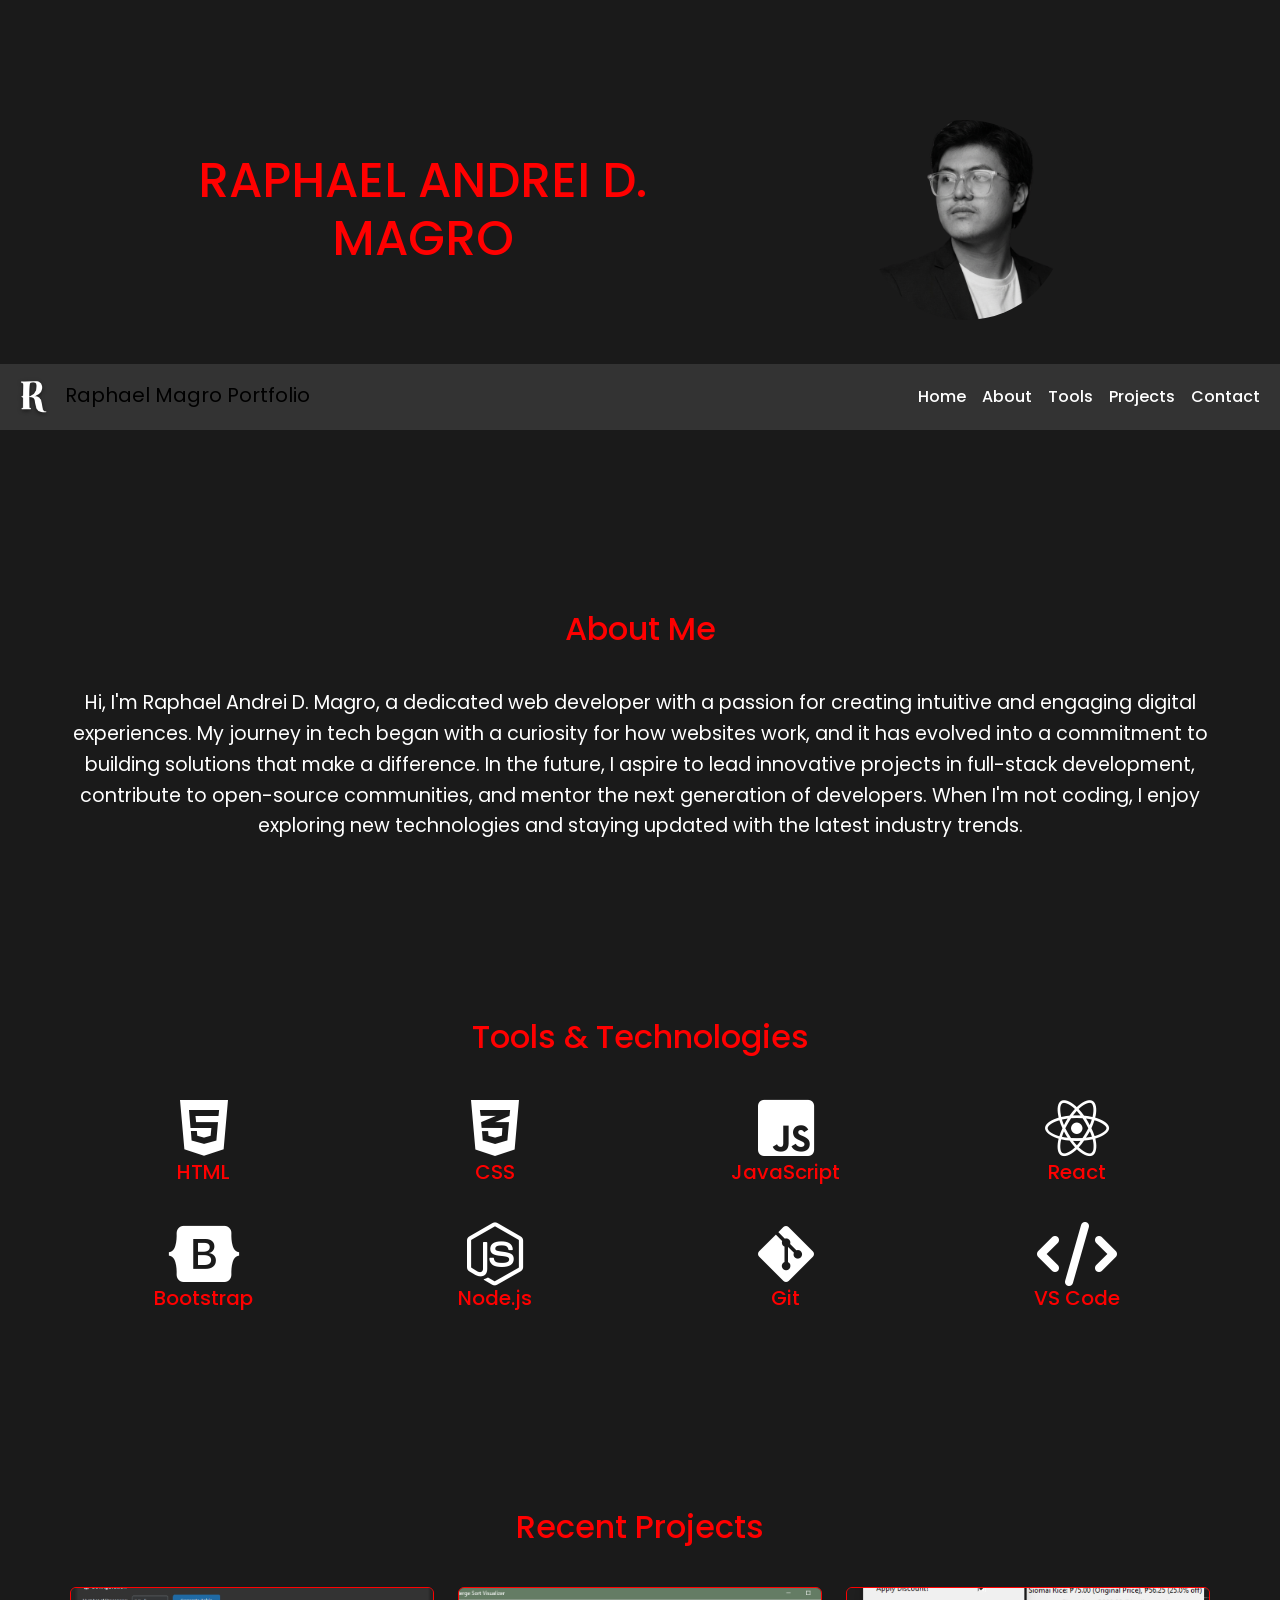
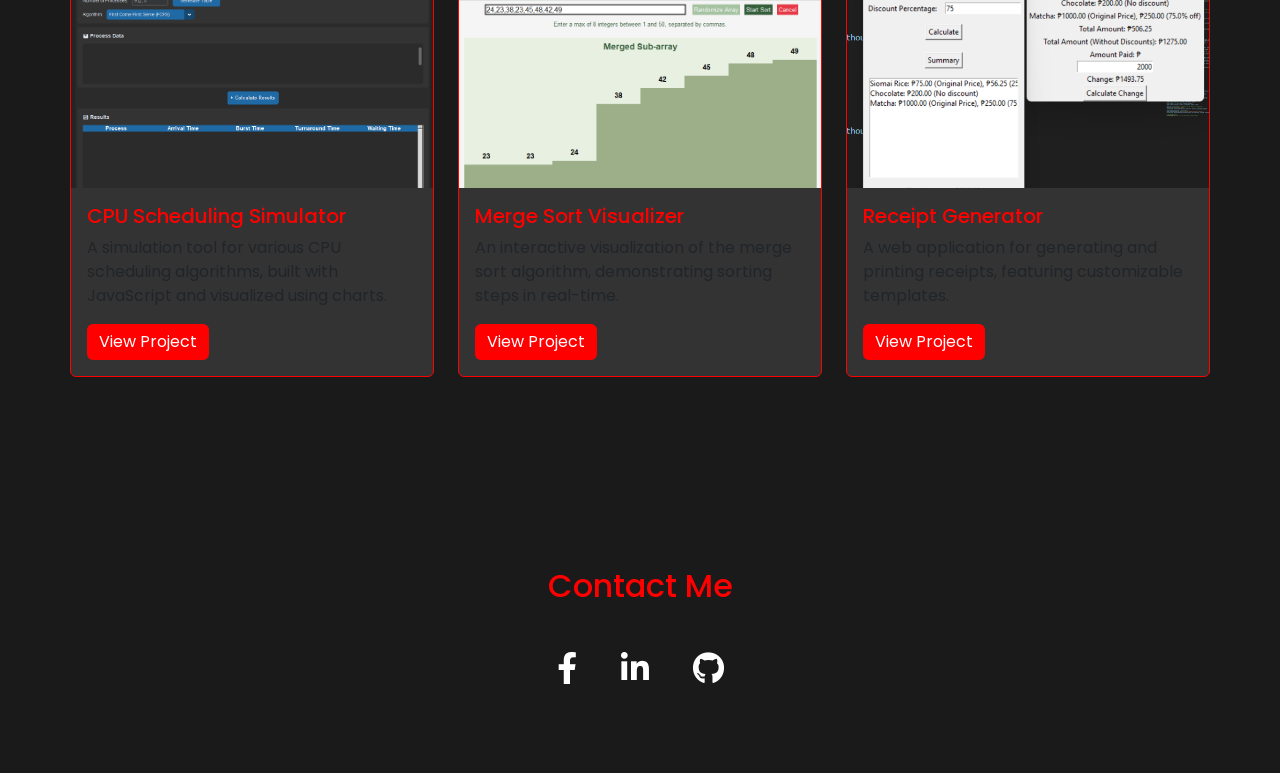
==== index.html @ 0c72624e "Initial commit: Modern portfolio website" ====
<!DOCTYPE html>
<html lang="en">
<head>
    <meta charset="UTF-8">
    <meta name="viewport" content="width=device-width, initial-scale=1.0">
    <title>Raphael Andrei D. Magro - Portfolio</title>
    <link href="https://fonts.googleapis.com/css2?family=Poppins:wght@300;400;500;600;700&display=swap" rel="stylesheet">
    <link href="https://cdn.jsdelivr.net/npm/bootstrap@5.3.0/dist/css/bootstrap.min.css" rel="stylesheet">
    <link rel="stylesheet" href="https://cdnjs.cloudflare.com/ajax/libs/font-awesome/6.0.0/css/all.min.css">
    <link rel="stylesheet" href="styles.css">
</head>
<body>
    <!-- Landing Section -->
    <section id="landing" class="container-fluid">
        <div class="row align-items-center justify-content-center">
            <div class="col-md-6">
                <h1>RAPHAEL ANDREI D. MAGRO</h1>
            </div>
            <div class="col-md-4">
                <img src="images/magro.png" alt="Raphael Andrei D. Magro Portrait" class="portrait img-fluid">
            </div>
        </div>
        <nav class="navbar navbar-expand-lg mt-4">
            <div class="container-fluid justify-content-center">
                <a class="navbar-brand" href="#landing">
                    <img src="images/logo.png" alt="Logo" height="40" class="me-2">
                    Raphael Magro Portfolio
                </a>
                <button class="navbar-toggler" type="button" data-bs-toggle="collapse" data-bs-target="#navbarNav" aria-controls="navbarNav" aria-expanded="false" aria-label="Toggle navigation">
                    <span class="navbar-toggler-icon"></span>
                </button>
                <div class="collapse navbar-collapse" id="navbarNav">
                    <ul class="navbar-nav ms-auto">
                        <li class="nav-item">
                            <a class="nav-link" href="#landing">Home</a>
                        </li>
                        <li class="nav-item">
                            <a class="nav-link" href="#about">About</a>
                        </li>
                        <li class="nav-item">
                            <a class="nav-link" href="#tools">Tools</a>
                        </li>
                        <li class="nav-item">
                            <a class="nav-link" href="#projects">Projects</a>
                        </li>
                        <li class="nav-item">
                            <a class="nav-link" href="#contact">Contact</a>
                        </li>
                    </ul>
                </div>
            </div>
        </nav>
    </section>

    <!-- About Section -->
    <section id="about" class="section container">
        <h2>About Me</h2>
        <p>Hi, I'm Raphael Andrei D. Magro, a dedicated web developer with a passion for creating intuitive and engaging digital experiences. My journey in tech began with a curiosity for how websites work, and it has evolved into a commitment to building solutions that make a difference. In the future, I aspire to lead innovative projects in full-stack development, contribute to open-source communities, and mentor the next generation of developers. When I'm not coding, I enjoy exploring new technologies and staying updated with the latest industry trends.</p>
    </section>

    <!-- Tools Section -->
    <section id="tools" class="section container">
        <h2>Tools & Technologies</h2>
        <div class="row">
            <div class="col-md-3 tool">
                <i class="fab fa-html5 fa-4x"></i>
                <h5>HTML</h5>
            </div>
            <div class="col-md-3 tool">
                <i class="fab fa-css3-alt fa-4x"></i>
                <h5>CSS</h5>
            </div>
            <div class="col-md-3 tool">
                <i class="fab fa-js-square fa-4x"></i>
                <h5>JavaScript</h5>
            </div>
            <div class="col-md-3 tool">
                <i class="fab fa-react fa-4x"></i>
                <h5>React</h5>
            </div>
            <div class="col-md-3 tool">
                <i class="fab fa-bootstrap fa-4x"></i>
                <h5>Bootstrap</h5>
            </div>
            <div class="col-md-3 tool">
                <i class="fab fa-node-js fa-4x"></i>
                <h5>Node.js</h5>
            </div>
            <div class="col-md-3 tool">
                <i class="fab fa-git-alt fa-4x"></i>
                <h5>Git</h5>
            </div>
            <div class="col-md-3 tool">
                <i class="fas fa-code fa-4x"></i>
                <h5>VS Code</h5>
            </div>
        </div>
    </section>

    <!-- Projects Section -->
    <section id="projects" class="section container">
        <h2>Recent Projects</h2>
        <div class="row">
            <div class="col-md-4">
                <div class="card">
                    <img src="images/CPUSCHED.png" class="card-img-top" alt="CPU Scheduling Project">
                    <div class="card-body">
                        <h5 class="card-title">CPU Scheduling Simulator</h5>
                        <p class="card-text">A simulation tool for various CPU scheduling algorithms, built with JavaScript and visualized using charts.</p>
                        <a href="#" class="btn">View Project</a>
                    </div>
                </div>
            </div>
            <div class="col-md-4">
                <div class="card">
                    <img src="images/MERGE.png" class="card-img-top" alt="Merge Sort Project">
                    <div class="card-body">
                        <h5 class="card-title">Merge Sort Visualizer</h5>
                        <p class="card-text">An interactive visualization of the merge sort algorithm, demonstrating sorting steps in real-time.</p>
                        <a href="#" class="btn">View Project</a>
                    </div>
                </div>
            </div>
            <div class="col-md-4">
                <div class="card">
                    <img src="images/RECEIPT.png" class="card-img-top" alt="Receipt Generator Project">
                    <div class="card-body">
                        <h5 class="card-title">Receipt Generator</h5>
                        <p class="card-text">A web application for generating and printing receipts, featuring customizable templates.</p>
                        <a href="#" class="btn">View Project</a>
                    </div>
                </div>
            </div>
        </div>
    </section>

    <!-- Contact Section -->
    <section id="contact" class="section container">
        <h2>Contact Me</h2>
        <div class="social-links">
            <a href="#" aria-label="Facebook"><i class="fab fa-facebook-f"></i></a>
            <a href="#" aria-label="LinkedIn"><i class="fab fa-linkedin-in"></i></a>
            <a href="#" aria-label="GitHub"><i class="fab fa-github"></i></a>
        </div>
    </section>

    <script src="https://cdn.jsdelivr.net/npm/bootstrap@5.3.0/dist/js/bootstrap.bundle.min.js"></script>
</body>
</html>
---- styles.css ----
/* Custom CSS for Modern Portfolio - 30% of styling */

/* Dark theme with red accents */
body {
    background-color: #1a1a1a;
    color: #ffffff;
    font-family: 'Poppins', sans-serif;
}

/* Landing section */
#landing {
    background-color: #1a1a1a;
    padding: 100px 0;
    text-align: center;
}

#landing .portrait {
    width: 200px;
    height: 200px;
    border-radius: 50%;
    margin: 20px auto;
}

#landing h1 {
    font-size: 3rem;
    color: #ff0000;
    margin-bottom: 20px;
}

/* Navbar */
.navbar {
    background-color: #333333;
    border: none;
}

.navbar-nav .nav-link {
    color: #ffffff;
    font-weight: 500;
}

.navbar-nav .nav-link:hover {
    color: #ff0000;
}

/* Sections */
.section {
    padding: 80px 0;
}

.section h2 {
    color: #ff0000;
    margin-bottom: 40px;
    text-align: center;
}

/* About section */
#about p {
    font-size: 1.2rem;
    line-height: 1.6;
    text-align: center;
}

/* Tools section */
#tools .tool {
    text-align: center;
    margin-bottom: 30px;
}

#tools .tool img {
    width: 80px;
    height: 80px;
    margin-bottom: 10px;
}

#tools .tool h5 {
    color: #ff0000;
}

/* Projects section */
#projects .card {
    background-color: #333333;
    border: 1px solid #ff0000;
    margin-bottom: 30px;
}

#projects .card img {
    height: 200px;
    object-fit: cover;
}

#projects .card-title {
    color: #ff0000;
}

#projects .btn {
    background-color: #ff0000;
    border: none;
    color: #ffffff;
}

#projects .btn:hover {
    background-color: #cc0000;
}

/* Contact section */
#contact .social-links {
    text-align: center;
}

#contact .social-links a {
    color: #ffffff;
    font-size: 2rem;
    margin: 0 20px;
    transition: color 0.3s;
}

#contact .social-links a:hover {
    color: #ff0000;
}

/* Responsive adjustments */
@media (max-width: 768px) {
    #landing h1 {
        font-size: 2rem;
    }
    #landing .portrait {
        width: 150px;
        height: 150px;
    }
    #tools .tool img {
        width: 60px;
        height: 60px;
    }
}
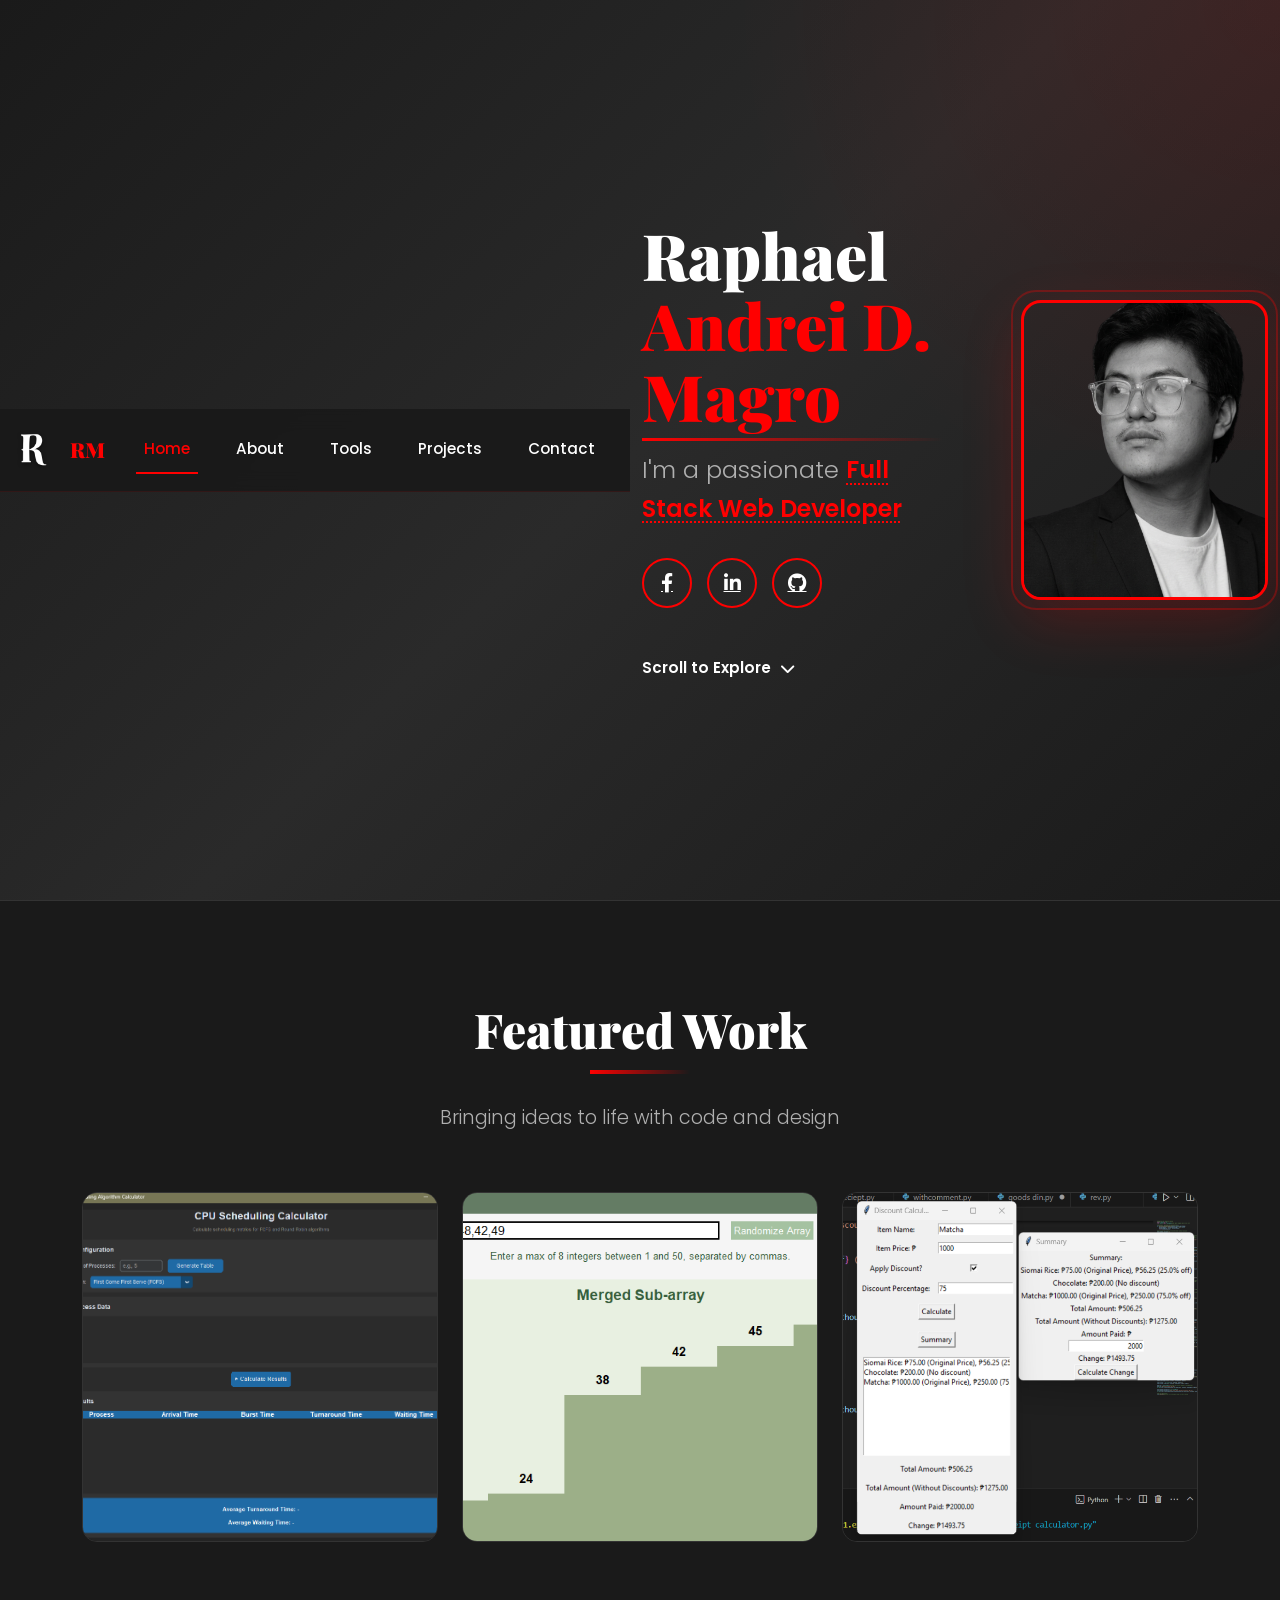
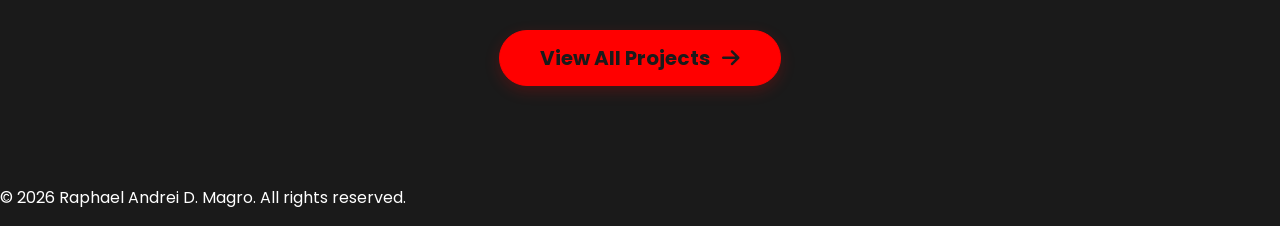
==== commit a97b014e: "Add redesigned landing page with animations and separate HTML pages for all sections" ====
--- a/index.html
+++ b/index.html
@@ -3,28 +3,22 @@
 <head>
     <meta charset="UTF-8">
     <meta name="viewport" content="width=device-width, initial-scale=1.0">
-    <title>Raphael Andrei D. Magro - Portfolio</title>
-    <link href="https://fonts.googleapis.com/css2?family=Poppins:wght@300;400;500;600;700&display=swap" rel="stylesheet">
+    <title>Raphael Andrei D. Magro - Full Stack Developer</title>
+    <link href="https://fonts.googleapis.com/css2?family=Playfair+Display:wght@700;900&family=Poppins:wght@300;400;500;600;700&family=Raleway:wght@300;400;500;600&display=swap" rel="stylesheet">
     <link href="https://cdn.jsdelivr.net/npm/bootstrap@5.3.0/dist/css/bootstrap.min.css" rel="stylesheet">
     <link rel="stylesheet" href="https://cdnjs.cloudflare.com/ajax/libs/font-awesome/6.0.0/css/all.min.css">
+    <link rel="stylesheet" href="https://michalsnik.github.io/aos/dist/aos.css" />
     <link rel="stylesheet" href="styles.css">
 </head>
 <body>
     <!-- Landing Section -->
-    <section id="landing" class="container-fluid">
-        <div class="row align-items-center justify-content-center">
-            <div class="col-md-6">
-                <h1>RAPHAEL ANDREI D. MAGRO</h1>
-            </div>
-            <div class="col-md-4">
-                <img src="images/magro.png" alt="Raphael Andrei D. Magro Portrait" class="portrait img-fluid">
-            </div>
-        </div>
-        <nav class="navbar navbar-expand-lg mt-4">
-            <div class="container-fluid justify-content-center">
-                <a class="navbar-brand" href="#landing">
+    <section id="landing" class="landing-hero">
+        <div class="landing-background"></div>
+        <nav class="navbar navbar-expand-lg navbar-landing">
+            <div class="container-fluid">
+                <a class="navbar-brand" href="index.html">
                     <img src="images/logo.png" alt="Logo" height="40" class="me-2">
-                    Raphael Magro Portfolio
+                    <span class="brand-text">RM</span>
                 </a>
                 <button class="navbar-toggler" type="button" data-bs-toggle="collapse" data-bs-target="#navbarNav" aria-controls="navbarNav" aria-expanded="false" aria-label="Toggle navigation">
                     <span class="navbar-toggler-icon"></span>
@@ -32,118 +26,121 @@
                 <div class="collapse navbar-collapse" id="navbarNav">
                     <ul class="navbar-nav ms-auto">
                         <li class="nav-item">
-                            <a class="nav-link" href="#landing">Home</a>
+                            <a class="nav-link active" href="index.html">Home</a>
                         </li>
                         <li class="nav-item">
-                            <a class="nav-link" href="#about">About</a>
+                            <a class="nav-link" href="about.html">About</a>
                         </li>
                         <li class="nav-item">
-                            <a class="nav-link" href="#tools">Tools</a>
+                            <a class="nav-link" href="tools.html">Tools</a>
                         </li>
                         <li class="nav-item">
-                            <a class="nav-link" href="#projects">Projects</a>
+                            <a class="nav-link" href="projects.html">Projects</a>
                         </li>
                         <li class="nav-item">
-                            <a class="nav-link" href="#contact">Contact</a>
+                            <a class="nav-link" href="contact.html">Contact</a>
                         </li>
                     </ul>
                 </div>
             </div>
         </nav>
-    </section>
 
-    <!-- About Section -->
-    <section id="about" class="section container">
-        <h2>About Me</h2>
-        <p>Hi, I'm Raphael Andrei D. Magro, a dedicated web developer with a passion for creating intuitive and engaging digital experiences. My journey in tech began with a curiosity for how websites work, and it has evolved into a commitment to building solutions that make a difference. In the future, I aspire to lead innovative projects in full-stack development, contribute to open-source communities, and mentor the next generation of developers. When I'm not coding, I enjoy exploring new technologies and staying updated with the latest industry trends.</p>
-    </section>
-
-    <!-- Tools Section -->
-    <section id="tools" class="section container">
-        <h2>Tools & Technologies</h2>
-        <div class="row">
-            <div class="col-md-3 tool">
-                <i class="fab fa-html5 fa-4x"></i>
-                <h5>HTML</h5>
-            </div>
-            <div class="col-md-3 tool">
-                <i class="fab fa-css3-alt fa-4x"></i>
-                <h5>CSS</h5>
-            </div>
-            <div class="col-md-3 tool">
-                <i class="fab fa-js-square fa-4x"></i>
-                <h5>JavaScript</h5>
-            </div>
-            <div class="col-md-3 tool">
-                <i class="fab fa-react fa-4x"></i>
-                <h5>React</h5>
-            </div>
-            <div class="col-md-3 tool">
-                <i class="fab fa-bootstrap fa-4x"></i>
-                <h5>Bootstrap</h5>
-            </div>
-            <div class="col-md-3 tool">
-                <i class="fab fa-node-js fa-4x"></i>
-                <h5>Node.js</h5>
-            </div>
-            <div class="col-md-3 tool">
-                <i class="fab fa-git-alt fa-4x"></i>
-                <h5>Git</h5>
-            </div>
-            <div class="col-md-3 tool">
-                <i class="fas fa-code fa-4x"></i>
-                <h5>VS Code</h5>
-            </div>
-        </div>
-    </section>
-
-    <!-- Projects Section -->
-    <section id="projects" class="section container">
-        <h2>Recent Projects</h2>
-        <div class="row">
-            <div class="col-md-4">
-                <div class="card">
-                    <img src="images/CPUSCHED.png" class="card-img-top" alt="CPU Scheduling Project">
-                    <div class="card-body">
-                        <h5 class="card-title">CPU Scheduling Simulator</h5>
-                        <p class="card-text">A simulation tool for various CPU scheduling algorithms, built with JavaScript and visualized using charts.</p>
-                        <a href="#" class="btn">View Project</a>
+        <div class="landing-content">
+            <div class="container">
+                <div class="row align-items-center justify-content-between min-vh-100">
+                    <div class="col-lg-6 landing-text" data-aos="fade-up" data-aos-duration="1000">
+                        <h1 class="landing-title">Raphael<br><span class="highlight">Andrei D. Magro</span></h1>
+                        <p class="landing-subtitle">I'm a passionate <span class="job-title">Full Stack Web Developer</span></p>
+                        <div class="social-icons mt-4">
+                            <a href="#" class="social-icon" data-aos="fade-up" data-aos-delay="200"><i class="fab fa-facebook-f"></i></a>
+                            <a href="#" class="social-icon" data-aos="fade-up" data-aos-delay="300"><i class="fab fa-linkedin-in"></i></a>
+                            <a href="#" class="social-icon" data-aos="fade-up" data-aos-delay="400"><i class="fab fa-github"></i></a>
+                        </div>
+                        <div class="mt-5">
+                            <a href="#featured" class="scroll-btn">Scroll to Explore <i class="fas fa-chevron-down"></i></a>
+                        </div>
                     </div>
-                </div>
-            </div>
-            <div class="col-md-4">
-                <div class="card">
-                    <img src="images/MERGE.png" class="card-img-top" alt="Merge Sort Project">
-                    <div class="card-body">
-                        <h5 class="card-title">Merge Sort Visualizer</h5>
-                        <p class="card-text">An interactive visualization of the merge sort algorithm, demonstrating sorting steps in real-time.</p>
-                        <a href="#" class="btn">View Project</a>
-                    </div>
-                </div>
-            </div>
-            <div class="col-md-4">
-                <div class="card">
-                    <img src="images/RECEIPT.png" class="card-img-top" alt="Receipt Generator Project">
-                    <div class="card-body">
-                        <h5 class="card-title">Receipt Generator</h5>
-                        <p class="card-text">A web application for generating and printing receipts, featuring customizable templates.</p>
-                        <a href="#" class="btn">View Project</a>
+                    <div class="col-lg-5 portrait-container" data-aos="fade-left" data-aos-duration="1000">
+                        <div class="portrait-wrapper">
+                            <img src="images/magro.png" alt="Raphael Andrei D. Magro" class="portrait-img">
+                        </div>
                     </div>
                 </div>
             </div>
         </div>
     </section>
 
-    <!-- Contact Section -->
-    <section id="contact" class="section container">
-        <h2>Contact Me</h2>
-        <div class="social-links">
-            <a href="#" aria-label="Facebook"><i class="fab fa-facebook-f"></i></a>
-            <a href="#" aria-label="LinkedIn"><i class="fab fa-linkedin-in"></i></a>
-            <a href="#" aria-label="GitHub"><i class="fab fa-github"></i></a>
+    <!-- Featured Section -->
+    <section id="featured" class="featured-section">
+        <div class="container">
+            <div class="section-header" data-aos="fade-up">
+                <h2>Featured Work</h2>
+                <p>Bringing ideas to life with code and design</p>
+            </div>
+            <div class="row">
+                <div class="col-md-4 featured-card" data-aos="zoom-in" data-aos-delay="100">
+                    <div class="flip-card">
+                        <div class="flip-card-inner">
+                            <div class="flip-card-front">
+                                <img src="images/CPUSCHED.png" alt="CPU Scheduling">
+                            </div>
+                            <div class="flip-card-back">
+                                <h5>CPU Scheduling Simulator</h5>
+                                <p>JavaScript visualization tool</p>
+                                <a href="projects.html" class="btn-link">Explore <i class="fas fa-arrow-right"></i></a>
+                            </div>
+                        </div>
+                    </div>
+                </div>
+                <div class="col-md-4 featured-card" data-aos="zoom-in" data-aos-delay="200">
+                    <div class="flip-card">
+                        <div class="flip-card-inner">
+                            <div class="flip-card-front">
+                                <img src="images/MERGE.png" alt="Merge Sort">
+                            </div>
+                            <div class="flip-card-back">
+                                <h5>Merge Sort Visualizer</h5>
+                                <p>Interactive algorithm demo</p>
+                                <a href="projects.html" class="btn-link">Explore <i class="fas fa-arrow-right"></i></a>
+                            </div>
+                        </div>
+                    </div>
+                </div>
+                <div class="col-md-4 featured-card" data-aos="zoom-in" data-aos-delay="300">
+                    <div class="flip-card">
+                        <div class="flip-card-inner">
+                            <div class="flip-card-front">
+                                <img src="images/RECEIPT.png" alt="Receipt Generator">
+                            </div>
+                            <div class="flip-card-back">
+                                <h5>Receipt Generator</h5>
+                                <p>Web application tool</p>
+                                <a href="projects.html" class="btn-link">Explore <i class="fas fa-arrow-right"></i></a>
+                            </div>
+                        </div>
+                    </div>
+                </div>
+            </div>
+            <div class="text-center mt-5">
+                <a href="projects.html" class="btn btn-primary btn-lg">View All Projects <i class="fas fa-arrow-right ms-2"></i></a>
+            </div>
         </div>
     </section>
 
-    <script src="https://cdn.jsdelivr.net/npm/bootstrap@5.3.0/dist/js/bootstrap.bundle.min.js"></script>
+    <footer class=\"footer\">
+        <div class=\"container text-center\">
+            <p>&copy; 2026 Raphael Andrei D. Magro. All rights reserved.</p>
+        </div>
+    </footer>
+
+    <script src=\"https://cdn.jsdelivr.net/npm/bootstrap@5.3.0/dist/js/bootstrap.bundle.min.js\"></script>
+    <script src=\"https://michalsnik.github.io/aos/dist/aos.js\"></script>
+    <script>
+        AOS.init({
+            duration: 1000,
+            once: true,
+            offset: 100
+        });
+    </script>
 </body>
 </html>
--- a/styles.css
+++ b/styles.css
@@ -1,134 +1,1072 @@
-/* Custom CSS for Modern Portfolio - 30% of styling */
-
-/* Dark theme with red accents */
+/* ===== ROOT & GENERAL STYLES ===== */
+:root {
+    --primary-color: #ff0000;
+    --secondary-color: #1a1a1a;
+    --accent-color: #333333;
+    --text-light: #ffffff;
+    --text-dark: #1a1a1a;
+    --transition: all 0.3s cubic-bezier(0.25, 0.46, 0.45, 0.94);
+}
+
+* {
+    margin: 0;
+    padding: 0;
+    box-sizing: border-box;
+}
+
+html {
+    scroll-behavior: smooth;
+}
+
 body {
-    background-color: #1a1a1a;
-    color: #ffffff;
+    background-color: var(--secondary-color);
+    color: var(--text-light);
     font-family: 'Poppins', sans-serif;
-}
-
-/* Landing section */
-#landing {
-    background-color: #1a1a1a;
+    overflow-x: hidden;
+}
+
+/* ===== LANDING SECTION ===== */
+.landing-hero {
+    position: relative;
+    min-height: 100vh;
+    display: flex;
+    align-items: center;
+    overflow: hidden;
+}
+
+.landing-background {
+    position: absolute;
+    top: 0;
+    left: 0;
+    right: 0;
+    bottom: 0;
+    background: linear-gradient(135deg, #1a1a1a 0%, #2a2a2a 50%, #1a1a1a 100%);
+    z-index: 0;
+}
+
+.landing-background::before {
+    content: '';
+    position: absolute;
+    top: -50%;
+    right: -50%;
+    width: 100%;
+    height: 100%;
+    background: radial-gradient(circle, rgba(255, 0, 0, 0.1) 0%, transparent 70%);
+    animation: pulse-glow 4s ease-in-out infinite;
+    z-index: -1;
+}
+
+@keyframes pulse-glow {
+    0%, 100% {
+        transform: scale(1);
+        opacity: 0.5;
+    }
+    50% {
+        transform: scale(1.2);
+        opacity: 0.8;
+    }
+}
+
+.landing-content {
+    position: relative;
+    z-index: 2;
+    width: 100%;
+}
+
+/* ===== NAVBAR ===== */
+.navbar-landing {
+    position: relative;
+    z-index: 1000;
+    background-color: rgba(26, 26, 26, 0.95);
+    backdrop-filter: blur(10px);
+    border-bottom: 1px solid rgba(255, 0, 0, 0.1);
+    padding: 1rem 0;
+}
+
+.navbar-brand {
+    font-size: 1.5rem;
+    font-weight: 700;
+    color: var(--text-light) !important;
+    display: flex;
+    align-items: center;
+    gap: 10px;
+}
+
+.brand-text {
+    color: var(--primary-color);
+    font-family: 'Playfair Display', serif;
+    font-weight: 900;
+    font-size: 1.3rem;
+}
+
+.navbar-nav .nav-link {
+    color: var(--text-light) !important;
+    font-weight: 500;
+    font-size: 0.95rem;
+    position: relative;
+    margin: 0 15px;
+    transition: color var(--transition);
+}
+
+.navbar-nav .nav-link::after {
+    content: '';
+    position: absolute;
+    bottom: -5px;
+    left: 0;
+    width: 0;
+    height: 2px;
+    background-color: var(--primary-color);
+    transition: width var(--transition);
+}
+
+.navbar-nav .nav-link:hover,
+.navbar-nav .nav-link.active {
+    color: var(--primary-color) !important;
+}
+
+.navbar-nav .nav-link:hover::after,
+.navbar-nav .nav-link.active::after {
+    width: 100%;
+}
+
+.navbar-toggler {
+    border-color: var(--primary-color);
+}
+
+.navbar-toggler-icon {
+    background-image: url("data:image/svg+xml;charset=utf8,%3Csvg viewBox='0 0 30 30' xmlns='http://www.w3.org/2000/svg'%3E%3Cpath stroke='rgba(255, 0, 0, 1)' stroke-width='2' stroke-linecap='round' stroke-linejoin='round' d='M4 7h22M4 15h22M4 23h22'/%3E%3C/svg%3E");
+}
+
+/* ===== LANDING TEXT SECTION ===== */
+.landing-text {
+    z-index: 2;
+}
+
+.landing-title {
+    font-family: 'Playfair Display', serif;
+    font-size: 4rem;
+    font-weight: 900;
+    line-height: 1.1;
+    margin-bottom: 20px;
+    color: var(--text-light);
+    animation: slide-in-left 0.8s ease-out;
+}
+
+.landing-title .highlight {
+    color: var(--primary-color);
+    display: inline-block;
+    position: relative;
+}
+
+.landing-title .highlight::after {
+    content: '';
+    position: absolute;
+    bottom: -10px;
+    left: 0;
+    width: 100%;
+    height: 3px;
+    background: linear-gradient(90deg, var(--primary-color), transparent);
+    animation: expand-width 1s ease-out 0.3s both;
+}
+
+@keyframes slide-in-left {
+    from {
+        opacity: 0;
+        transform: translateX(-50px);
+    }
+    to {
+        opacity: 1;
+        transform: translateX(0);
+    }
+}
+
+@keyframes expand-width {
+    from {
+        width: 0;
+    }
+    to {
+        width: 100%;
+    }
+}
+
+.landing-subtitle {
+    font-size: 1.5rem;
+    color: #b0b0b0;
+    margin-bottom: 30px;
+    font-weight: 300;
+    line-height: 1.6;
+}
+
+.job-title {
+    color: var(--primary-color);
+    font-weight: 600;
+    text-decoration: underline;
+    text-decoration-style: dotted;
+    text-decoration-thickness: 2px;
+    text-underline-offset: 5px;
+}
+
+/* ===== SOCIAL ICONS ===== */
+.social-icons {
+    display: flex;
+    gap: 15px;
+}
+
+.social-icon {
+    display: inline-flex;
+    align-items: center;
+    justify-content: center;
+    width: 50px;
+    height: 50px;
+    border: 2px solid var(--primary-color);
+    border-radius: 50%;
+    color: var(--text-light);
+    font-size: 1.2rem;
+    transition: var(--transition);
+    background-color: transparent;
+}
+
+.social-icon:hover {
+    background-color: var(--primary-color);
+    transform: translateY(-10px) scale(1.1);
+    box-shadow: 0 10px 25px rgba(255, 0, 0, 0.3);
+}
+
+/* ===== SCROLL BUTTON ===== */
+.scroll-btn {
+    display: inline-flex;
+    align-items: center;
+    gap: 10px;
+    color: var(--text-light);
+    text-decoration: none;
+    font-weight: 600;
+    position: relative;
+    font-size: 0.95rem;
+    transition: color var(--transition);
+}
+
+.scroll-btn:hover {
+    color: var(--primary-color);
+}
+
+.scroll-btn i {
+    animation: bounce 2s infinite;
+}
+
+@keyframes bounce {
+    0%, 100% {
+        transform: translateY(0);
+    }
+    50% {
+        transform: translateY(10px);
+    }
+}
+
+/* ===== PORTRAIT SECTION ===== */
+.portrait-container {
+    display: flex;
+    justify-content: center;
+    align-items: center;
+    z-index: 2;
+}
+
+.portrait-wrapper {
+    position: relative;
+    width: 300px;
+    height: 300px;
+    animation: float 3s ease-in-out infinite;
+}
+
+.portrait-img {
+    width: 100%;
+    height: 100%;
+    object-fit: cover;
+    border-radius: 20px;
+    box-shadow: 0 20px 60px rgba(255, 0, 0, 0.2);
+    border: 3px solid var(--primary-color);
+}
+
+.portrait-wrapper::before {
+    content: '';
+    position: absolute;
+    top: -10px;
+    left: -10px;
+    right: -10px;
+    bottom: -10px;
+    border: 2px solid var(--primary-color);
+    border-radius: 25px;
+    opacity: 0.3;
+}
+
+@keyframes float {
+    0%, 100% {
+        transform: translateY(0px);
+    }
+    50% {
+        transform: translateY(-20px);
+    }
+}
+
+/* ===== FEATURED SECTION ===== */
+.featured-section {
+    background-color: var(--secondary-color);
+    padding: 100px 0;
+    border-top: 1px solid var(--accent-color);
+}
+
+.section-header {
+    text-align: center;
+    margin-bottom: 60px;
+}
+
+.section-header h2 {
+    font-family: 'Playfair Display', serif;
+    font-size: 3rem;
+    font-weight: 900;
+    color: var(--text-light);
+    margin-bottom: 15px;
+    position: relative;
+    display: inline-block;
+}
+
+.section-header h2::after {
+    content: '';
+    position: absolute;
+    bottom: -15px;
+    left: 50%;
+    transform: translateX(-50%);
+    width: 100px;
+    height: 4px;
+    background: linear-gradient(90deg, var(--primary-color), transparent);
+}
+
+.section-header p {
+    font-size: 1.2rem;
+    color: #b0b0b0;
+    margin-top: 30px;
+    font-weight: 300;
+}
+
+/* ===== FLIP CARD ANIMATION ===== */
+.featured-card {
+    margin-bottom: 40px;
+}
+
+.flip-card {
+    background-color: transparent;
+    width: 100%;
+    height: 350px;
+    perspective: 1000px;
+}
+
+.flip-card-inner {
+    position: relative;
+    width: 100%;
+    height: 100%;
+    text-align: center;
+    transition: transform 0.6s;
+    transform-style: preserve-3d;
+}
+
+.flip-card:hover .flip-card-inner {
+    transform: rotateY(180deg);
+}
+
+.flip-card-front, .flip-card-back {
+    position: absolute;
+    width: 100%;
+    height: 100%;
+    backface-visibility: hidden;
+    display: flex;
+    align-items: center;
+    justify-content: center;
+    border-radius: 15px;
+    border: 1px solid var(--accent-color);
+}
+
+.flip-card-front {
+    background-color: var(--accent-color);
+    color: black;
+    overflow: hidden;
+}
+
+.flip-card-front img {
+    width: 100%;
+    height: 100%;
+    object-fit: cover;
+    transition: transform 0.6s;
+}
+
+.flip-card:hover .flip-card-front img {
+    transform: scale(1.1);
+}
+
+.flip-card-back {
+    background: linear-gradient(135deg, var(--accent-color) 0%, #2a2a2a 100%);
+    color: var(--text-light);
+    transform: rotateY(180deg);
+    flex-direction: column;
+    padding: 30px 20px;
+}
+
+.flip-card-back h5 {
+    font-size: 1.5rem;
+    margin-bottom: 10px;
+    color: var(--primary-color);
+    font-weight: 700;
+}
+
+.flip-card-back p {
+    font-size: 0.95rem;
+    margin-bottom: 20px;
+    color: #b0b0b0;
+}
+
+.btn-link {
+    color: var(--primary-color);
+    text-decoration: none;
+    font-weight: 600;
+    transition: var(--transition);
+    display: inline-flex;
+    align-items: center;
+    gap: 8px;
+}
+
+.btn-link:hover {
+    color: var(--text-light);
+    gap: 15px;
+}
+
+/* ===== BUTTONS ===== */
+.btn-primary {
+    background-color: var(--primary-color);
+    border-color: var(--primary-color);
+    color: var(--text-dark);
+    font-weight: 700;
+    padding: 12px 40px;
+    border-radius: 50px;
+    transition: var(--transition);
+    box-shadow: 0 5px 15px rgba(255, 0, 0, 0.2);
+}
+
+.btn-primary:hover {
+    background-color: #cc0000;
+    border-color: #cc0000;
+    transform: translateY(-3px);
+    box-shadow: 0 10px 25px rgba(255, 0, 0, 0.4);
+}
+
+/* ===== FOOTER ===== */
+.footer {
+    background-color: var(--accent-color);
+    padding: 30px 0;
+    text-align: center;
+    border-top: 1px solid rgba(255, 0, 0, 0.2);
+}
+
+.footer p {
+    margin: 0;
+    color: #b0b0b0;
+    font-size: 0.9rem;
+}
+
+/* ===== RESPONSIVE DESIGN ===== */
+@media (max-width: 768px) {
+    .landing-title {
+        font-size: 2.5rem;
+    }
+
+    .landing-subtitle {
+        font-size: 1.1rem;
+    }
+
+    .portrait-wrapper {
+        width: 200px;
+        height: 200px;
+    }
+
+    .section-header h2 {
+        font-size: 2rem;
+    }
+
+    .flip-card {
+        height: 250px;
+    }
+
+    .social-icons {
+        flex-wrap: wrap;
+    }
+}
+
+/* ===== PAGE HERO SECTION ===== */
+.page-hero {
+    background: linear-gradient(135deg, #1a1a1a 0%, #2a2a2a 100%);
     padding: 100px 0;
     text-align: center;
-}
-
-#landing .portrait {
-    width: 200px;
-    height: 200px;
+    border-bottom: 1px solid var(--accent-color);
+    position: relative;
+}
+
+.page-hero::before {
+    content: '';
+    position: absolute;
+    top: 0;
+    right: 0;
+    width: 400px;
+    height: 400px;
+    background: radial-gradient(circle, rgba(255, 0, 0, 0.1) 0%, transparent 70%);
     border-radius: 50%;
-    margin: 20px auto;
-}
-
-#landing h1 {
+}
+
+.page-title {
+    font-family: 'Playfair Display', serif;
+    font-size: 3.5rem;
+    font-weight: 900;
+    color: var(--text-light);
+    margin-bottom: 15px;
+    position: relative;
+}
+
+.page-title::after {
+    content: '';
+    display: block;
+    width: 100px;
+    height: 4px;
+    background: linear-gradient(90deg, var(--primary-color), transparent);
+    margin: 20px auto 0;
+}
+
+.page-subtitle {
+    font-size: 1.3rem;
+    color: #b0b0b0;
+    font-weight: 300;
+}
+
+/* ===== ABOUT PAGE STYLES ===== */
+.about-content {
+    padding: 100px 0;
+}
+
+.about-content h2 {
+    font-family: 'Playfair Display', serif;
+    font-size: 2.5rem;
+    color: var(--text-light);
+    margin-bottom: 30px;
+}
+
+.about-content p {
+    font-size: 1.1rem;
+    line-height: 1.8;
+    color: #b0b0b0;
+    margin-bottom: 20px;
+}
+
+.about-image {
+    text-align: center;
+    margin-bottom: 50px;
+}
+
+.about-image img {
+    width: 100%;
+    max-width: 400px;
+    border-radius: 20px;
+    box-shadow: 0 20px 60px rgba(255, 0, 0, 0.1);
+    border: 2px solid var(--primary-color);
+    transition: transform 0.5s cubic-bezier(0.25, 0.46, 0.45, 0.94);
+}
+
+.about-image img:hover {
+    transform: scale(1.05);
+}
+
+/* ===== VISION SECTION ===== */
+.vision-section {
+    background-color: var(--accent-color);
+    padding: 100px 0;
+}
+
+.section-header-title {
+    font-family: 'Playfair Display', serif;
+    font-size: 2.5rem;
+    font-weight: 900;
+    color: var(--text-light);
+    text-align: center;
+    margin-bottom: 60px;
+    position: relative;
+    display: inline-block;
+    width: 100%;
+}
+
+.section-header-title::after {
+    content: '';
+    position: absolute;
+    bottom: -15px;
+    left: 50%;
+    transform: translateX(-50%);
+    width: 100px;
+    height: 4px;
+    background: linear-gradient(90deg, var(--primary-color), transparent);
+}
+
+.vision-card {
+    text-align: center;
+    padding: 40px 30px;
+    background-color: var(--secondary-color);
+    border-radius: 15px;
+    border: 1px solid rgba(255, 0, 0, 0.2);
+    transition: var(--transition);
+    height: 100%;
+    display: flex;
+    flex-direction: column;
+    align-items: center;
+    justify-content: center;
+}
+
+.vision-card:hover {
+    border-color: var(--primary-color);
+    transform: translateY(-10px);
+    box-shadow: 0 20px 40px rgba(255, 0, 0, 0.1);
+}
+
+.vision-icon {
     font-size: 3rem;
-    color: #ff0000;
+    color: var(--primary-color);
     margin-bottom: 20px;
-}
-
-/* Navbar */
-.navbar {
-    background-color: #333333;
-    border: none;
-}
-
-.navbar-nav .nav-link {
-    color: #ffffff;
-    font-weight: 500;
-}
-
-.navbar-nav .nav-link:hover {
-    color: #ff0000;
-}
-
-/* Sections */
-.section {
-    padding: 80px 0;
-}
-
-.section h2 {
-    color: #ff0000;
+    transition: transform 0.5s cubic-bezier(0.25, 0.46, 0.45, 0.94);
+}
+
+.vision-card:hover .vision-icon {
+    transform: scale(1.2) rotate(15deg);
+}
+
+.vision-card h3 {
+    font-size: 1.5rem;
+    color: var(--text-light);
+    margin-bottom: 15px;
+    font-weight: 700;
+}
+
+.vision-card p {
+    color: #b0b0b0;
+    line-height: 1.6;
+}
+
+/* ===== SKILLS SECTION ===== */
+.skills-section {
+    padding: 100px 0;
+}
+
+.skill-item {
+    padding: 30px;
+    background-color: var(--accent-color);
+    border-radius: 15px;
+    border-left: 4px solid var(--primary-color);
+    margin-bottom: 30px;
+    transition: var(--transition);
+}
+
+.skill-item:hover {
+    transform: translateX(10px);
+    box-shadow: 0 10px 30px rgba(255, 0, 0, 0.1);
+}
+
+.skill-item h4 {
+    font-size: 1.3rem;
+    color: var(--primary-color);
+    margin-bottom: 10px;
+    font-weight: 700;
+}
+
+.skill-item p {
+    color: #b0b0b0;
+    line-height: 1.6;
+    margin: 0;
+}
+
+/* ===== TOOLS GRID SECTION ===== */
+.tools-grid-section {
+    padding: 100px 0;
+}
+
+.tool-card {
+    position: relative;
+    height: 300px;
+    background-color: transparent;
+    border-radius: 15px;
+    overflow: hidden;
+    cursor: pointer;
+    transition: var(--transition);
+}
+
+.tool-card-front,
+.tool-card-back {
+    position: absolute;
+    width: 100%;
+    height: 100%;
+    display: flex;
+    flex-direction: column;
+    align-items: center;
+    justify-content: center;
+    border-radius: 15px;
+    border: 2px solid var(--accent-color);
+    background: linear-gradient(135deg, var(--accent-color) 0%, #2a2a2a 100%);
+    transition: var(--transition);
+}
+
+.tool-card:hover .tool-card-front,
+.tool-card:hover .tool-card-back {
+    border-color: var(--primary-color);
+}
+
+.tool-card-front {
+    z-index: 2;
+}
+
+.tool-card-front i {
+    font-size: 4rem;
+    color: var(--primary-color);
+    margin-bottom: 15px;
+    transition: transform 0.5s cubic-bezier(0.25, 0.46, 0.45, 0.94);
+}
+
+.tool-card:hover .tool-card-front i {
+    transform: scale(1.2) rotate(20deg);
+}
+
+.tool-card-front h3 {
+    font-size: 1.5rem;
+    color: var(--text-light);
+    font-weight: 700;
+}
+
+.tool-card-back {
+    opacity: 0;
+    pad: 20px;
+    text-align: center;
+}
+
+.tool-card:hover .tool-card-front {
+    opacity: 0;
+}
+
+.tool-card:hover .tool-card-back {
+    opacity: 1;
+}
+
+.tool-card-back p {
+    color: #b0b0b0;
+    font-size: 0.95rem;
+    line-height: 1.6;
+}
+
+/* ===== PROJECTS GRID SECTION ===== */
+.projects-grid-section {
+    padding: 100px 0;
+}
+
+.project-card {
+    background-color: var(--accent-color);
+    border-radius: 15px;
+    overflow: hidden;
+    transition: var(--transition);
+    border: 1px solid rgba(255, 0, 0, 0.1);
+    height: 100%;
+    display: flex;
+    flex-direction: column;
+}
+
+.project-card:hover {
+    border-color: var(--primary-color);
+    box-shadow: 0 20px 50px rgba(255, 0, 0, 0.2);
+    transform: translateY(-10px);
+}
+
+.project-image {
+    position: relative;
+    height: 250px;
+    overflow: hidden;
+}
+
+.project-image img {
+    width: 100%;
+    height: 100%;
+    object-fit: cover;
+    transition: transform 0.5s cubic-bezier(0.25, 0.46, 0.45, 0.94);
+}
+
+.project-card:hover .project-image img {
+    transform: scale(1.1);
+}
+
+.project-content {
+    padding: 30px;
+    flex-grow: 1;
+    display: flex;
+    flex-direction: column;
+}
+
+.project-content h3 {
+    font-size: 1.4rem;
+    color: var(--text-light);
+    margin-bottom: 15px;
+    font-weight: 700;
+}
+
+.project-content p {
+    color: #b0b0b0;
+    line-height: 1.6;
+    margin-bottom: 20px;
+    flex-grow: 1;
+}
+
+.project-tags {
+    display: flex;
+    gap: 10px;
+    margin-bottom: 20px;
+    flex-wrap: wrap;
+}
+
+.tag {
+    background-color: rgba(255, 0, 0, 0.1);
+    color: var(--primary-color);
+    padding: 5px 12px;
+    border-radius: 20px;
+    font-size: 0.85rem;
+    font-weight: 600;
+}
+
+.project-link {
+    color: var(--primary-color);
+    text-decoration: none;
+    font-weight: 600;
+    display: inline-flex;
+    align-items: center;
+    gap: 8px;
+    transition: gap var(--transition);
+}
+
+.project-link:hover {
+    gap: 15px;
+}
+
+/* ===== CTA SECTION ===== */
+.cta-section {
+    background: linear-gradient(135deg, var(--accent-color) 0%, #2a2a2a 100%);
+    padding: 100px 0;
+    text-align: center;
+    border-top: 1px solid rgba(255, 0, 0, 0.1);
+    border-bottom: 1px solid rgba(255, 0, 0, 0.1);
+}
+
+.cta-section h2 {
+    font-family: 'Playfair Display', serif;
+    font-size: 2.5rem;
+    color: var(--text-light);
+    margin-bottom: 15px;
+    font-weight: 900;
+}
+
+.cta-section p {
+    font-size: 1.2rem;
+    color: #b0b0b0;
     margin-bottom: 40px;
-    text-align: center;
-}
-
-/* About section */
-#about p {
+    font-weight: 300;
+}
+
+/* ===== CONTACT SECTION ===== */
+.contact-content {
+    padding: 100px 0;
+}
+
+.contact-content h2 {
+    font-family: 'Playfair Display', serif;
+    font-size: 2rem;
+    color: var(--text-light);
+    margin-bottom: 30px;
+    font-weight: 900;
+}
+
+.contact-content > div > div > p {
+    font-size: 1.1rem;
+    line-height: 1.8;
+    color: #b0b0b0;
+    margin-bottom: 40px;
+}
+
+/* ===== CONTACT INFO ===== */
+.contact-info {
+    margin-bottom: 50px;
+}
+
+.info-item {
+    display: flex;
+    gap: 20px;
+    margin-bottom: 30px;
+    padding-bottom: 30px;
+    border-bottom: 1px solid rgba(255, 0, 0, 0.1);
+    transition: var(--transition);
+}
+
+.info-item:last-child {
+    border-bottom: none;
+    margin-bottom: 0;
+    padding-bottom: 0;
+}
+
+.info-item i {
+    font-size: 2rem;
+    color: var(--primary-color);
+    flex-shrink: 0;
+    transition: transform 0.5s cubic-bezier(0.25, 0.46, 0.45, 0.94);
+}
+
+.info-item:hover i {
+    transform: scale(1.2);
+}
+
+.info-item h4 {
+    font-size: 1.1rem;
+    color: var(--text-light);
+    margin-bottom: 5px;
+    font-weight: 700;
+}
+
+.info-item p {
+    margin: 0;
+    color: #b0b0b0;
+}
+
+.info-item a {
+    color: var(--primary-color);
+    text-decoration: none;
+    transition: color var(--transition);
+}
+
+.info-item a:hover {
+    color: var(--text-light);
+}
+
+/* ===== SOCIAL MEDIA ===== */
+.social-media {
+    margin-bottom: 40px;
+}
+
+.social-media h3 {
+    font-size: 1.3rem;
+    color: var(--text-light);
+    margin-bottom: 20px;
+    font-weight: 700;
+}
+
+.social-links {
+    display: flex;
+    gap: 15px;
+    flex-wrap: wrap;
+}
+
+.social-link {
+    display: inline-flex;
+    align-items: center;
+    justify-content: center;
+    width: 50px;
+    height: 50px;
+    border: 2px solid var(--primary-color);
+    border-radius: 50%;
+    color: var(--text-light);
     font-size: 1.2rem;
-    line-height: 1.6;
-    text-align: center;
-}
-
-/* Tools section */
-#tools .tool {
-    text-align: center;
-    margin-bottom: 30px;
-}
-
-#tools .tool img {
-    width: 80px;
-    height: 80px;
+    transition: var(--transition);
+}
+
+.social-link:hover {
+    background-color: var(--primary-color);
+    transform: translateY(-10px) scale(1.1);
+    box-shadow: 0 10px 25px rgba(255, 0, 0, 0.3);
+}
+
+/* ===== CONTACT FORM ===== */
+.contact-form {
+    background-color: var(--accent-color);
+    padding: 40px;
+    border-radius: 15px;
+    border: 1px solid rgba(255, 0, 0, 0.1);
+}
+
+.form-group {
+    margin-bottom: 25px;
+}
+
+.contact-form label {
+    display: block;
+    font-size: 1rem;
+    font-weight: 600;
+    color: var(--text-light);
     margin-bottom: 10px;
 }
 
-#tools .tool h5 {
-    color: #ff0000;
-}
-
-/* Projects section */
-#projects .card {
-    background-color: #333333;
-    border: 1px solid #ff0000;
-    margin-bottom: 30px;
-}
-
-#projects .card img {
-    height: 200px;
-    object-fit: cover;
-}
-
-#projects .card-title {
-    color: #ff0000;
-}
-
-#projects .btn {
-    background-color: #ff0000;
-    border: none;
-    color: #ffffff;
-}
-
-#projects .btn:hover {
-    background-color: #cc0000;
-}
-
-/* Contact section */
-#contact .social-links {
-    text-align: center;
-}
-
-#contact .social-links a {
-    color: #ffffff;
-    font-size: 2rem;
-    margin: 0 20px;
-    transition: color 0.3s;
-}
-
-#contact .social-links a:hover {
-    color: #ff0000;
-}
-
-/* Responsive adjustments */
+.contact-form input,
+.contact-form textarea {
+    width: 100%;
+    padding: 12px 15px;
+    background-color: var(--secondary-color);
+    border: 2px solid rgba(255, 0, 0, 0.1);
+    border-radius: 8px;
+    color: var(--text-light);
+    font-family: 'Poppins', sans-serif;
+    transition: var(--transition);
+}
+
+.contact-form input::placeholder,
+.contact-form textarea::placeholder {
+    color: #666;
+}
+
+.contact-form input:focus,
+.contact-form textarea:focus {
+    outline: none;
+    border-color: var(--primary-color);
+    box-shadow: 0 0 0 3px rgba(255, 0, 0, 0.1);
+}
+
+.contact-form button {
+    margin-top: 15px;
+    font-size: 1.1rem;
+}
+
+/* ===== MOBILE RESPONSIVE ===== */
 @media (max-width: 768px) {
-    #landing h1 {
+    .page-title {
+        font-size: 2.5rem;
+    }
+
+    .page-subtitle {
+        font-size: 1rem;
+    }
+
+    .about-content h2 {
         font-size: 2rem;
     }
-    #landing .portrait {
-        width: 150px;
-        height: 150px;
-    }
-    #tools .tool img {
-        width: 60px;
-        height: 60px;
+
+    .section-header-title {
+        font-size: 2rem;
+    }
+
+    .vision-card {
+        margin-bottom: 30px;
+    }
+
+    .tool-card {
+        height: 250px;
+    }
+
+    .project-image {
+        height: 200px;
+    }
+
+    .contact-form {
+        margin-top: 40px;
+    }
+
+    .cta-section h2 {
+        font-size: 2rem;
     }
 }
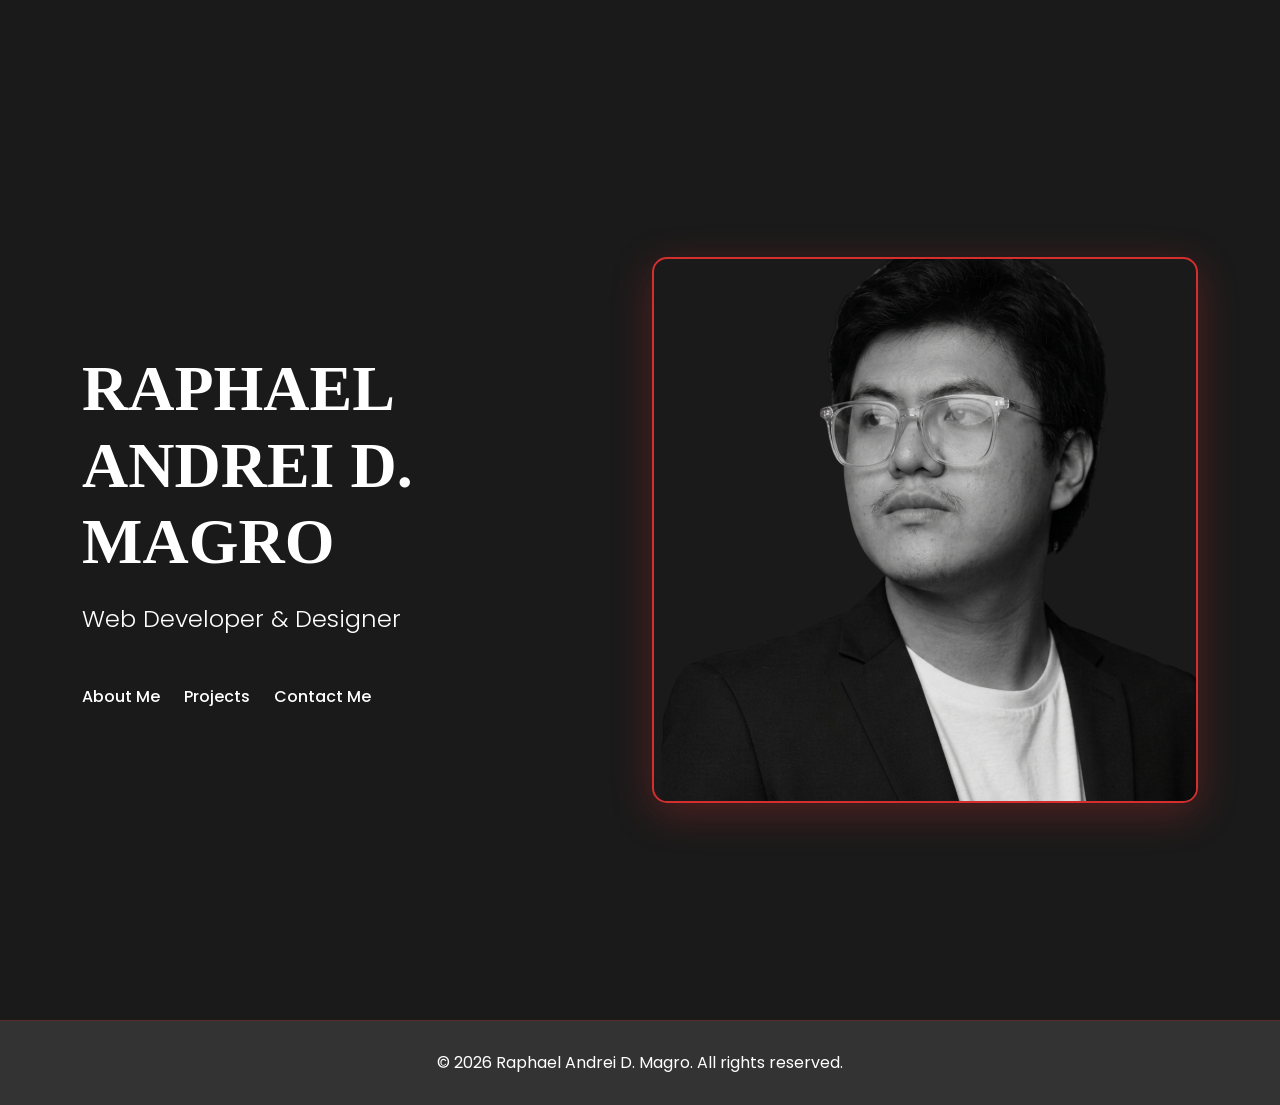
==== commit 62f7e854: "last draft - march 10" ====
--- a/index.html
+++ b/index.html
@@ -1,146 +1,59 @@
-<!DOCTYPE html>
+<!doctype html>
 <html lang="en">
-<head>
-    <meta charset="UTF-8">
-    <meta name="viewport" content="width=device-width, initial-scale=1.0">
-    <title>Raphael Andrei D. Magro - Full Stack Developer</title>
-    <link href="https://fonts.googleapis.com/css2?family=Playfair+Display:wght@700;900&family=Poppins:wght@300;400;500;600;700&family=Raleway:wght@300;400;500;600&display=swap" rel="stylesheet">
-    <link href="https://cdn.jsdelivr.net/npm/bootstrap@5.3.0/dist/css/bootstrap.min.css" rel="stylesheet">
-    <link rel="stylesheet" href="https://cdnjs.cloudflare.com/ajax/libs/font-awesome/6.0.0/css/all.min.css">
-    <link rel="stylesheet" href="https://michalsnik.github.io/aos/dist/aos.css" />
-    <link rel="stylesheet" href="styles.css">
-</head>
-<body>
-    <!-- Landing Section -->
-    <section id="landing" class="landing-hero">
-        <div class="landing-background"></div>
-        <nav class="navbar navbar-expand-lg navbar-landing">
-            <div class="container-fluid">
-                <a class="navbar-brand" href="index.html">
-                    <img src="images/logo.png" alt="Logo" height="40" class="me-2">
-                    <span class="brand-text">RM</span>
-                </a>
-                <button class="navbar-toggler" type="button" data-bs-toggle="collapse" data-bs-target="#navbarNav" aria-controls="navbarNav" aria-expanded="false" aria-label="Toggle navigation">
-                    <span class="navbar-toggler-icon"></span>
-                </button>
-                <div class="collapse navbar-collapse" id="navbarNav">
-                    <ul class="navbar-nav ms-auto">
-                        <li class="nav-item">
-                            <a class="nav-link active" href="index.html">Home</a>
-                        </li>
-                        <li class="nav-item">
-                            <a class="nav-link" href="about.html">About</a>
-                        </li>
-                        <li class="nav-item">
-                            <a class="nav-link" href="tools.html">Tools</a>
-                        </li>
-                        <li class="nav-item">
-                            <a class="nav-link" href="projects.html">Projects</a>
-                        </li>
-                        <li class="nav-item">
-                            <a class="nav-link" href="contact.html">Contact</a>
-                        </li>
-                    </ul>
-                </div>
-            </div>
-        </nav>
+  <head>
+    <meta charset="UTF-8" />
+    <meta name="viewport" content="width=device-width, initial-scale=1.0" />
+    <title>Raphael Magro | Portfolio</title>
+    <link
+      href="https://cdn.jsdelivr.net/npm/bootstrap@5.3.8/dist/css/bootstrap.min.css"
+      rel="stylesheet"
+      integrity="sha384-sRIl4kxILFvY47J16cr9ZwB07vP4J8+LH7qKQnuqkuIAvNWLzeN8tE5YBujZqJLB"
+      crossorigin="anonymous"
+    />
+    <link rel="stylesheet" href="./styles.css">
 
-        <div class="landing-content">
-            <div class="container">
-                <div class="row align-items-center justify-content-between min-vh-100">
-                    <div class="col-lg-6 landing-text" data-aos="fade-up" data-aos-duration="1000">
-                        <h1 class="landing-title">Raphael<br><span class="highlight">Andrei D. Magro</span></h1>
-                        <p class="landing-subtitle">I'm a passionate <span class="job-title">Full Stack Web Developer</span></p>
-                        <div class="social-icons mt-4">
-                            <a href="#" class="social-icon" data-aos="fade-up" data-aos-delay="200"><i class="fab fa-facebook-f"></i></a>
-                            <a href="#" class="social-icon" data-aos="fade-up" data-aos-delay="300"><i class="fab fa-linkedin-in"></i></a>
-                            <a href="#" class="social-icon" data-aos="fade-up" data-aos-delay="400"><i class="fab fa-github"></i></a>
-                        </div>
-                        <div class="mt-5">
-                            <a href="#featured" class="scroll-btn">Scroll to Explore <i class="fas fa-chevron-down"></i></a>
-                        </div>
-                    </div>
-                    <div class="col-lg-5 portrait-container" data-aos="fade-left" data-aos-duration="1000">
-                        <div class="portrait-wrapper">
-                            <img src="images/magro.png" alt="Raphael Andrei D. Magro" class="portrait-img">
-                        </div>
-                    </div>
-                </div>
-            </div>
+    <link rel="icon" type="image/png" href="./images/logo.png">
+    <link href="https://fonts.googleapis.com/css2?family=Poppins:wght@300;400;500;600;700;800&display=swap" rel="stylesheet">
+  </head>
+  <body>
+    <!-- LANDING PAGE -->
+    <section class="landing-page">
+      <div class="container">
+        <div class="row align-items-center min-vh-100">
+          <!-- Text Section -->
+          <div class="col-lg-6 col-12 text-center text-lg-start">
+            <h2 class="landing-title text-white">RAPHAEL ANDREI D. MAGRO</h2>
+            <p class="landing-subtitle text-white fw-light">Web Developer & Designer</p>
+            <!-- Navigation Bar -->
+            <nav class="landing-nav mt-5">
+              <ul class="nav-list list-unstyled d-flex gap-4 flex-wrap m-0 p-0">
+                <li><a href="./about.html" class="nav-link">About Me</a></li>
+                <li><a href="./projects.html" class="nav-link">Projects</a></li>
+                <li><a href="./contact.html" class="nav-link">Contact Me</a></li>
+              </ul>
+            </nav>
+          </div>
+          <!-- Image Section -->
+          <div class="col-lg-6 col-12 text-center">
+            <img src="./images/magro.png" alt="Raphael Magro" class="landing-image img-fluid">
+          </div>
         </div>
+      </div>
     </section>
 
-    <!-- Featured Section -->
-    <section id="featured" class="featured-section">
-        <div class="container">
-            <div class="section-header" data-aos="fade-up">
-                <h2>Featured Work</h2>
-                <p>Bringing ideas to life with code and design</p>
-            </div>
-            <div class="row">
-                <div class="col-md-4 featured-card" data-aos="zoom-in" data-aos-delay="100">
-                    <div class="flip-card">
-                        <div class="flip-card-inner">
-                            <div class="flip-card-front">
-                                <img src="images/CPUSCHED.png" alt="CPU Scheduling">
-                            </div>
-                            <div class="flip-card-back">
-                                <h5>CPU Scheduling Simulator</h5>
-                                <p>JavaScript visualization tool</p>
-                                <a href="projects.html" class="btn-link">Explore <i class="fas fa-arrow-right"></i></a>
-                            </div>
-                        </div>
-                    </div>
-                </div>
-                <div class="col-md-4 featured-card" data-aos="zoom-in" data-aos-delay="200">
-                    <div class="flip-card">
-                        <div class="flip-card-inner">
-                            <div class="flip-card-front">
-                                <img src="images/MERGE.png" alt="Merge Sort">
-                            </div>
-                            <div class="flip-card-back">
-                                <h5>Merge Sort Visualizer</h5>
-                                <p>Interactive algorithm demo</p>
-                                <a href="projects.html" class="btn-link">Explore <i class="fas fa-arrow-right"></i></a>
-                            </div>
-                        </div>
-                    </div>
-                </div>
-                <div class="col-md-4 featured-card" data-aos="zoom-in" data-aos-delay="300">
-                    <div class="flip-card">
-                        <div class="flip-card-inner">
-                            <div class="flip-card-front">
-                                <img src="images/RECEIPT.png" alt="Receipt Generator">
-                            </div>
-                            <div class="flip-card-back">
-                                <h5>Receipt Generator</h5>
-                                <p>Web application tool</p>
-                                <a href="projects.html" class="btn-link">Explore <i class="fas fa-arrow-right"></i></a>
-                            </div>
-                        </div>
-                    </div>
-                </div>
-            </div>
-            <div class="text-center mt-5">
-                <a href="projects.html" class="btn btn-primary btn-lg">View All Projects <i class="fas fa-arrow-right ms-2"></i></a>
-            </div>
-        </div>
-    </section>
-
-    <footer class=\"footer\">
-        <div class=\"container text-center\">
-            <p>&copy; 2026 Raphael Andrei D. Magro. All rights reserved.</p>
-        </div>
+    <!-- Footer -->
+    <footer class="page-footer">
+      <div class="container">
+        <p class="text-white m-0 fs-6">&copy; 2026 Raphael Andrei D. Magro. All rights reserved.</p>
+      </div>
     </footer>
 
-    <script src=\"https://cdn.jsdelivr.net/npm/bootstrap@5.3.0/dist/js/bootstrap.bundle.min.js\"></script>
-    <script src=\"https://michalsnik.github.io/aos/dist/aos.js\"></script>
-    <script>
-        AOS.init({
-            duration: 1000,
-            once: true,
-            offset: 100
-        });
-    </script>
-</body>
+    <script
+      src="https://cdn.jsdelivr.net/npm/bootstrap@5.3.8/dist/js/bootstrap.bundle.min.js"
+      integrity="sha384-FKyoEForCGlyvwx9Hj09JcYn3nv7wiPVlz7YYwJrWVcXK/BmnVDxM+D2scQbITxI"
+      crossorigin="anonymous"
+    ></script>
+    <script src="./script.js"></script>
+  </body>
 </html>
+
--- a/styles.css
+++ b/styles.css
@@ -1,1072 +1,144 @@
-/* ===== ROOT & GENERAL STYLES ===== */
+/* ===== ROOT VARIABLES ===== */
 :root {
-    --primary-color: #ff0000;
-    --secondary-color: #1a1a1a;
-    --accent-color: #333333;
-    --text-light: #ffffff;
-    --text-dark: #1a1a1a;
-    --transition: all 0.3s cubic-bezier(0.25, 0.46, 0.45, 0.94);
+    --primary: #ff0000;
+    --secondary: #1a1a1a;
+    --accent: #333;
+    --light: #fff;
+    --gray: #b0b0b0;
+    --trans: all 0.3s ease
+}
+* { margin: 0; padding: 0; box-sizing: border-box }
+html { scroll-behavior: smooth }
+body { background: var(--secondary); color: var(--light); font-family: 'Poppins', sans-serif }
+
+/* ===== NAVBAR ===== */
+.navbar-landing { background: rgba(26,26,26,0.95); backdrop-filter: blur(10px); border-bottom: 1px solid rgba(255,0,0,0.1); padding: 1rem 0; position: sticky; top: 0; z-index: 1000 }
+.navbar-brand { display: flex; align-items: center }
+.navbar-nav .nav-link { color: var(--light)!important; font-weight: 500; margin: 0 15px; position: relative; transition: var(--trans) }
+.navbar-nav .nav-link::after { content:''; position: absolute; bottom: -5px; left: 0; width: 0; height: 2px; background: var(--primary); transition: var(--trans) }
+.navbar-nav .nav-link:hover, .navbar-nav .nav-link.active { color: var(--primary)!important }
+.navbar-nav .nav-link:hover::after, .navbar-nav .nav-link.active::after { width: 100% }
+.navbar-toggler { border-color: var(--primary) }
+.navbar-toggler-icon { background-image: url("data:image/svg+xml;charset=utf8,%3Csvg viewBox='0 0 30 30' xmlns='http://www.w3.org/2000/svg'%3E%3Cpath stroke='rgba(255, 0, 0, 1)' stroke-width='2' stroke-linecap='round' stroke-linejoin='round' d='M4 7h22M4 15h22M4 23h22'/%3E%3C/svg%3E") }
+
+/* ===== LANDING PAGE ===== */
+.landing-page { min-height: 100vh; display: flex; align-items: center; padding: 80px 0 40px }
+.landing-title { font-family: 'Playfair Display', serif; font-size: 4rem; font-weight: 900; margin-bottom: 20px }
+.landing-subtitle { font-size: 1.5rem; color: var(--gray); margin-bottom: 30px; font-weight: 300 }
+.landing-nav { margin-top: 2rem }
+.nav-list { display: flex; gap: 1.5rem; flex-wrap: wrap; list-style: none }
+.nav-link { color: var(--light); text-decoration: none; font-weight: 500 }
+.nav-link:hover { color: var(--primary) }
+.landing-image { max-width: 100%; border-radius: 15px; box-shadow: 0 10px 40px rgba(211,47,47,0.3); border: 2px solid #d32f2f }
+
+/* ===== PAGE HERO ===== */
+.page-hero { background: linear-gradient(135deg, #1a1a1a 0%, #2a2a2a 100%); padding: 100px 0; text-align: center; border-bottom: 1px solid var(--accent); position: relative }
+.page-hero::before { content:''; position: absolute; top: 0; right: 0; width: 400px; height: 400px; background: radial-gradient(circle, rgba(255,0,0,0.1), transparent 70%); border-radius: 50% }
+.page-title { font-family: 'Playfair Display', serif; font-size: 3.5rem; font-weight: 900; margin-bottom: 15px; position: relative }
+.page-title::after { content:''; display: block; width: 100px; height: 4px; background: linear-gradient(90deg, var(--primary), transparent); margin: 20px auto 0 }
+.page-subtitle { font-size: 1.3rem; color: var(--gray); font-weight: 300 }
+
+/* ===== ABOUT ===== */
+.about-content { padding: 100px 0 }
+.about-content h2 { font-family: 'Playfair Display', serif; font-size: 2.5rem; margin-bottom: 30px }
+.about-content p { font-size: 1.1rem; line-height: 1.8; color: var(--gray); margin-bottom: 20px }
+.about-image { text-align: center; margin-bottom: 50px }
+.about-image img { max-width: 400px; border-radius: 20px; box-shadow: 0 20px 60px rgba(255,0,0,0.1); border: 2px solid var(--primary); transition: var(--trans) }
+.about-image img:hover { transform: scale(1.05) }
+
+/* ===== VISION/SKILLS ===== */
+.vision-section, .skills-section { background: var(--accent); padding: 100px 0 }
+.section-header-title { font-family: 'Playfair Display', serif; font-size: 2.5rem; font-weight: 900; text-align: center; margin-bottom: 60px; position: relative; display: inline-block; width: 100% }
+.section-header-title::after { content:''; position: absolute; bottom: -15px; left: 50%; transform: translateX(-50%); width: 100px; height: 4px; background: linear-gradient(90deg, var(--primary), transparent) }
+.vision-card, .skill-item { padding: 40px 30px; background: var(--secondary); border-radius: 15px; transition: var(--trans); height: 100%; display: flex; flex-direction: column; align-items: center; justify-content: center }
+.vision-card { border: 1px solid rgba(255,0,0,0.2) }
+.skill-item { border-left: 4px solid var(--primary); margin-bottom: 30px }
+.vision-card:hover, .skill-item:hover { transform: translateY(-10px); box-shadow: 0 20px 40px rgba(255,0,0,0.1) }
+.skill-item:hover { transform: translateX(10px) }
+.vision-icon { font-size: 3rem; color: var(--primary); margin-bottom: 20px; transition: var(--trans) }
+.vision-card:hover .vision-icon { transform: scale(1.2) rotate(15deg) }
+.vision-card h3, .skill-item h4 { font-size: 1.5rem; margin-bottom: 15px; font-weight: 700 }
+.skill-item h4 { color: var(--primary); font-size: 1.3rem }
+.vision-card p, .skill-item p { color: var(--gray); line-height: 1.6 }
+
+/* ===== TOOLS ===== */
+.tools-grid-section, .projects-grid-section { padding: 100px 0 }
+.tool-card, .project-card { position: relative; height: 220px; background: transparent; border-radius: 12px; overflow: hidden; transition: var(--trans) }
+.project-card { background: var(--accent); height: auto; display: flex; flex-direction: column; border: 1px solid rgba(255,0,0,0.1) }
+.tool-card-front, .tool-card-back { position: absolute; width: 100%; height: 100%; display: flex; flex-direction: column; align-items: center; justify-content: center; border-radius: 12px; border: 2px solid var(--accent); background: linear-gradient(135deg, var(--accent), #2a2a2a); transition: var(--trans) }
+.tool-card:hover .tool-card-front, .tool-card:hover .tool-card-back { border-color: var(--primary) }
+.tool-card-front { z-index: 2 }
+.tool-card-front i { font-size: 2.5rem; color: var(--primary); margin-bottom: 10px }
+.tool-card:hover .tool-card-front i { transform: scale(1.2) rotate(20deg) }
+.tool-card-front h3 { font-size: 1.1rem; font-weight: 700 }
+.tool-card-back { opacity: 0; padding: 15px; text-align: center }
+.tool-card-back p { font-size: 0.85rem }
+.tool-card:hover .tool-card-front { opacity: 0 }
+.tool-card:hover .tool-card-back { opacity: 1 }
+.tool-card-back p, .project-card p { color: var(--gray); line-height: 1.5 }
+
+/* ===== PROJECTS ===== */
+.project-image { height: 250px; overflow: hidden }
+.project-image img { width: 100%; height: 100%; object-fit: cover; transition: var(--trans) }
+.project-card:hover .project-image img { transform: scale(1.1) }
+.project-card:hover { border-color: var(--primary); box-shadow: 0 20px 50px rgba(255,0,0,0.2); transform: translateY(-10px) }
+.project-content { padding: 30px; flex-grow: 1; display: flex; flex-direction: column }
+.project-content h3 { font-size: 1.4rem; margin-bottom: 15px; font-weight: 700 }
+.project-tags { display: flex; gap: 10px; margin-bottom: 20px; flex-wrap: wrap }
+.tag { background: rgba(255,0,0,0.1); color: var(--primary); padding: 5px 12px; border-radius: 20px; font-size: 0.85rem; font-weight: 600 }
+
+/* ===== CTA ===== */
+.cta-section { background: linear-gradient(135deg, var(--accent), #2a2a2a); padding: 100px 0; text-align: center; border-top: 1px solid rgba(255,0,0,0.1) }
+.cta-section h2 { font-family: 'Playfair Display', serif; font-size: 2.5rem; margin-bottom: 15px; font-weight: 900 }
+.cta-section p { font-size: 1.2rem; color: var(--gray); margin-bottom: 40px; font-weight: 300 }
+
+/* ===== CONTACT ===== */
+.contact-content { padding: 100px 0 }
+.contact-content h2 { font-family: 'Playfair Display', serif; font-size: 2rem; margin-bottom: 30px; font-weight: 900 }
+.contact-content > div > div > p { font-size: 1.1rem; line-height: 1.8; color: var(--gray); margin-bottom: 40px }
+.contact-info { margin-bottom: 50px }
+.info-item { display: flex; gap: 20px; margin-bottom: 30px; padding-bottom: 30px; border-bottom: 1px solid rgba(255,0,0,0.1); transition: var(--trans) }
+.info-item:last-child { border-bottom: none; margin-bottom: 0; padding-bottom: 0 }
+.info-item i { font-size: 2rem; color: var(--primary); flex-shrink: 0 }
+.info-item:hover i { transform: scale(1.2) }
+.info-item h4 { font-size: 1.1rem; margin-bottom: 5px; font-weight: 700 }
+.info-item p { margin: 0; color: var(--gray) }
+.info-item a { color: var(--primary); text-decoration: none }
+.info-item a:hover { color: var(--light) }
+.social-media { margin-bottom: 40px }
+.social-media h3 { font-size: 1.3rem; margin-bottom: 20px; font-weight: 700 }
+.social-links { display: flex; gap: 15px; flex-wrap: wrap }
+.social-link { display: inline-flex; align-items: center; justify-content: center; width: 50px; height: 50px; border: 2px solid var(--primary); border-radius: 50%; font-size: 1.2rem; transition: var(--trans) }
+.social-link:hover { background: var(--primary); transform: translateY(-10px) scale(1.1); box-shadow: 0 10px 25px rgba(255,0,0,0.3) }
+
+/* ===== FORM ===== */
+.contact-form { background: var(--accent); padding: 40px; border-radius: 15px; border: 1px solid rgba(255,0,0,0.1) }
+.form-group { margin-bottom: 25px }
+.contact-form label { display: block; font-size: 1rem; font-weight: 600; margin-bottom: 10px }
+.contact-form input, .contact-form textarea { width: 100%; padding: 12px 15px; background: var(--secondary); border: 2px solid rgba(255,0,0,0.1); border-radius: 8px; color: var(--light); font-family: 'Poppins', sans-serif; transition: var(--trans) }
+.contact-form input:focus, .contact-form textarea:focus { outline: none; border-color: var(--primary); box-shadow: 0 0 0 3px rgba(255,0,0,0.1) }
+
+/* ===== BUTTONS ===== */
+.btn-primary { background: var(--primary); border-color: var(--primary); color: var(--secondary); font-weight: 700; padding: 12px 40px; border-radius: 50px; transition: var(--trans); box-shadow: 0 5px 15px rgba(255,0,0,0.2) }
+.btn-primary:hover { background: #cc0000; border-color: #cc0000; transform: translateY(-3px); box-shadow: 0 10px 25px rgba(255,0,0,0.4) }
+.contact-form button { margin-top: 15px; font-size: 1.1rem }
+
+/* ===== FOOTER ===== */
+.footer, .page-footer { background: var(--accent); padding: 30px 0; text-align: center; border-top: 1px solid rgba(255,0,0,0.2) }
+.footer p, .page-footer p { margin: 0; color: var(--gray); font-size: 0.9rem }
+
+/* ===== RESPONSIVE ===== */
+@media (max-width: 768px) {
+    .landing-title { font-size: 2.5rem }
+    .landing-subtitle { font-size: 1.1rem }
+    .nav-list { justify-content: center }
+    .page-title { font-size: 2.5rem }
+    .page-subtitle, .about-content h2, .section-header-title, .cta-section h2 { font-size: 2rem }
+    .vision-card { margin-bottom: 30px }
+    .tool-card { height: 180px }
+    .tool-card-front i { font-size: 2rem }
+    .tool-card-front h3 { font-size: 1rem }
+    .project-image { height: 200px }
+    .contact-form { margin-top: 40px }
 }
 
-* {
-    margin: 0;
-    padding: 0;
-    box-sizing: border-box;
-}
-
-html {
-    scroll-behavior: smooth;
-}
-
-body {
-    background-color: var(--secondary-color);
-    color: var(--text-light);
-    font-family: 'Poppins', sans-serif;
-    overflow-x: hidden;
-}
-
-/* ===== LANDING SECTION ===== */
-.landing-hero {
-    position: relative;
-    min-height: 100vh;
-    display: flex;
-    align-items: center;
-    overflow: hidden;
-}
-
-.landing-background {
-    position: absolute;
-    top: 0;
-    left: 0;
-    right: 0;
-    bottom: 0;
-    background: linear-gradient(135deg, #1a1a1a 0%, #2a2a2a 50%, #1a1a1a 100%);
-    z-index: 0;
-}
-
-.landing-background::before {
-    content: '';
-    position: absolute;
-    top: -50%;
-    right: -50%;
-    width: 100%;
-    height: 100%;
-    background: radial-gradient(circle, rgba(255, 0, 0, 0.1) 0%, transparent 70%);
-    animation: pulse-glow 4s ease-in-out infinite;
-    z-index: -1;
-}
-
-@keyframes pulse-glow {
-    0%, 100% {
-        transform: scale(1);
-        opacity: 0.5;
-    }
-    50% {
-        transform: scale(1.2);
-        opacity: 0.8;
-    }
-}
-
-.landing-content {
-    position: relative;
-    z-index: 2;
-    width: 100%;
-}
-
-/* ===== NAVBAR ===== */
-.navbar-landing {
-    position: relative;
-    z-index: 1000;
-    background-color: rgba(26, 26, 26, 0.95);
-    backdrop-filter: blur(10px);
-    border-bottom: 1px solid rgba(255, 0, 0, 0.1);
-    padding: 1rem 0;
-}
-
-.navbar-brand {
-    font-size: 1.5rem;
-    font-weight: 700;
-    color: var(--text-light) !important;
-    display: flex;
-    align-items: center;
-    gap: 10px;
-}
-
-.brand-text {
-    color: var(--primary-color);
-    font-family: 'Playfair Display', serif;
-    font-weight: 900;
-    font-size: 1.3rem;
-}
-
-.navbar-nav .nav-link {
-    color: var(--text-light) !important;
-    font-weight: 500;
-    font-size: 0.95rem;
-    position: relative;
-    margin: 0 15px;
-    transition: color var(--transition);
-}
-
-.navbar-nav .nav-link::after {
-    content: '';
-    position: absolute;
-    bottom: -5px;
-    left: 0;
-    width: 0;
-    height: 2px;
-    background-color: var(--primary-color);
-    transition: width var(--transition);
-}
-
-.navbar-nav .nav-link:hover,
-.navbar-nav .nav-link.active {
-    color: var(--primary-color) !important;
-}
-
-.navbar-nav .nav-link:hover::after,
-.navbar-nav .nav-link.active::after {
-    width: 100%;
-}
-
-.navbar-toggler {
-    border-color: var(--primary-color);
-}
-
-.navbar-toggler-icon {
-    background-image: url("data:image/svg+xml;charset=utf8,%3Csvg viewBox='0 0 30 30' xmlns='http://www.w3.org/2000/svg'%3E%3Cpath stroke='rgba(255, 0, 0, 1)' stroke-width='2' stroke-linecap='round' stroke-linejoin='round' d='M4 7h22M4 15h22M4 23h22'/%3E%3C/svg%3E");
-}
-
-/* ===== LANDING TEXT SECTION ===== */
-.landing-text {
-    z-index: 2;
-}
-
-.landing-title {
-    font-family: 'Playfair Display', serif;
-    font-size: 4rem;
-    font-weight: 900;
-    line-height: 1.1;
-    margin-bottom: 20px;
-    color: var(--text-light);
-    animation: slide-in-left 0.8s ease-out;
-}
-
-.landing-title .highlight {
-    color: var(--primary-color);
-    display: inline-block;
-    position: relative;
-}
-
-.landing-title .highlight::after {
-    content: '';
-    position: absolute;
-    bottom: -10px;
-    left: 0;
-    width: 100%;
-    height: 3px;
-    background: linear-gradient(90deg, var(--primary-color), transparent);
-    animation: expand-width 1s ease-out 0.3s both;
-}
-
-@keyframes slide-in-left {
-    from {
-        opacity: 0;
-        transform: translateX(-50px);
-    }
-    to {
-        opacity: 1;
-        transform: translateX(0);
-    }
-}
-
-@keyframes expand-width {
-    from {
-        width: 0;
-    }
-    to {
-        width: 100%;
-    }
-}
-
-.landing-subtitle {
-    font-size: 1.5rem;
-    color: #b0b0b0;
-    margin-bottom: 30px;
-    font-weight: 300;
-    line-height: 1.6;
-}
-
-.job-title {
-    color: var(--primary-color);
-    font-weight: 600;
-    text-decoration: underline;
-    text-decoration-style: dotted;
-    text-decoration-thickness: 2px;
-    text-underline-offset: 5px;
-}
-
-/* ===== SOCIAL ICONS ===== */
-.social-icons {
-    display: flex;
-    gap: 15px;
-}
-
-.social-icon {
-    display: inline-flex;
-    align-items: center;
-    justify-content: center;
-    width: 50px;
-    height: 50px;
-    border: 2px solid var(--primary-color);
-    border-radius: 50%;
-    color: var(--text-light);
-    font-size: 1.2rem;
-    transition: var(--transition);
-    background-color: transparent;
-}
-
-.social-icon:hover {
-    background-color: var(--primary-color);
-    transform: translateY(-10px) scale(1.1);
-    box-shadow: 0 10px 25px rgba(255, 0, 0, 0.3);
-}
-
-/* ===== SCROLL BUTTON ===== */
-.scroll-btn {
-    display: inline-flex;
-    align-items: center;
-    gap: 10px;
-    color: var(--text-light);
-    text-decoration: none;
-    font-weight: 600;
-    position: relative;
-    font-size: 0.95rem;
-    transition: color var(--transition);
-}
-
-.scroll-btn:hover {
-    color: var(--primary-color);
-}
-
-.scroll-btn i {
-    animation: bounce 2s infinite;
-}
-
-@keyframes bounce {
-    0%, 100% {
-        transform: translateY(0);
-    }
-    50% {
-        transform: translateY(10px);
-    }
-}
-
-/* ===== PORTRAIT SECTION ===== */
-.portrait-container {
-    display: flex;
-    justify-content: center;
-    align-items: center;
-    z-index: 2;
-}
-
-.portrait-wrapper {
-    position: relative;
-    width: 300px;
-    height: 300px;
-    animation: float 3s ease-in-out infinite;
-}
-
-.portrait-img {
-    width: 100%;
-    height: 100%;
-    object-fit: cover;
-    border-radius: 20px;
-    box-shadow: 0 20px 60px rgba(255, 0, 0, 0.2);
-    border: 3px solid var(--primary-color);
-}
-
-.portrait-wrapper::before {
-    content: '';
-    position: absolute;
-    top: -10px;
-    left: -10px;
-    right: -10px;
-    bottom: -10px;
-    border: 2px solid var(--primary-color);
-    border-radius: 25px;
-    opacity: 0.3;
-}
-
-@keyframes float {
-    0%, 100% {
-        transform: translateY(0px);
-    }
-    50% {
-        transform: translateY(-20px);
-    }
-}
-
-/* ===== FEATURED SECTION ===== */
-.featured-section {
-    background-color: var(--secondary-color);
-    padding: 100px 0;
-    border-top: 1px solid var(--accent-color);
-}
-
-.section-header {
-    text-align: center;
-    margin-bottom: 60px;
-}
-
-.section-header h2 {
-    font-family: 'Playfair Display', serif;
-    font-size: 3rem;
-    font-weight: 900;
-    color: var(--text-light);
-    margin-bottom: 15px;
-    position: relative;
-    display: inline-block;
-}
-
-.section-header h2::after {
-    content: '';
-    position: absolute;
-    bottom: -15px;
-    left: 50%;
-    transform: translateX(-50%);
-    width: 100px;
-    height: 4px;
-    background: linear-gradient(90deg, var(--primary-color), transparent);
-}
-
-.section-header p {
-    font-size: 1.2rem;
-    color: #b0b0b0;
-    margin-top: 30px;
-    font-weight: 300;
-}
-
-/* ===== FLIP CARD ANIMATION ===== */
-.featured-card {
-    margin-bottom: 40px;
-}
-
-.flip-card {
-    background-color: transparent;
-    width: 100%;
-    height: 350px;
-    perspective: 1000px;
-}
-
-.flip-card-inner {
-    position: relative;
-    width: 100%;
-    height: 100%;
-    text-align: center;
-    transition: transform 0.6s;
-    transform-style: preserve-3d;
-}
-
-.flip-card:hover .flip-card-inner {
-    transform: rotateY(180deg);
-}
-
-.flip-card-front, .flip-card-back {
-    position: absolute;
-    width: 100%;
-    height: 100%;
-    backface-visibility: hidden;
-    display: flex;
-    align-items: center;
-    justify-content: center;
-    border-radius: 15px;
-    border: 1px solid var(--accent-color);
-}
-
-.flip-card-front {
-    background-color: var(--accent-color);
-    color: black;
-    overflow: hidden;
-}
-
-.flip-card-front img {
-    width: 100%;
-    height: 100%;
-    object-fit: cover;
-    transition: transform 0.6s;
-}
-
-.flip-card:hover .flip-card-front img {
-    transform: scale(1.1);
-}
-
-.flip-card-back {
-    background: linear-gradient(135deg, var(--accent-color) 0%, #2a2a2a 100%);
-    color: var(--text-light);
-    transform: rotateY(180deg);
-    flex-direction: column;
-    padding: 30px 20px;
-}
-
-.flip-card-back h5 {
-    font-size: 1.5rem;
-    margin-bottom: 10px;
-    color: var(--primary-color);
-    font-weight: 700;
-}
-
-.flip-card-back p {
-    font-size: 0.95rem;
-    margin-bottom: 20px;
-    color: #b0b0b0;
-}
-
-.btn-link {
-    color: var(--primary-color);
-    text-decoration: none;
-    font-weight: 600;
-    transition: var(--transition);
-    display: inline-flex;
-    align-items: center;
-    gap: 8px;
-}
-
-.btn-link:hover {
-    color: var(--text-light);
-    gap: 15px;
-}
-
-/* ===== BUTTONS ===== */
-.btn-primary {
-    background-color: var(--primary-color);
-    border-color: var(--primary-color);
-    color: var(--text-dark);
-    font-weight: 700;
-    padding: 12px 40px;
-    border-radius: 50px;
-    transition: var(--transition);
-    box-shadow: 0 5px 15px rgba(255, 0, 0, 0.2);
-}
-
-.btn-primary:hover {
-    background-color: #cc0000;
-    border-color: #cc0000;
-    transform: translateY(-3px);
-    box-shadow: 0 10px 25px rgba(255, 0, 0, 0.4);
-}
-
-/* ===== FOOTER ===== */
-.footer {
-    background-color: var(--accent-color);
-    padding: 30px 0;
-    text-align: center;
-    border-top: 1px solid rgba(255, 0, 0, 0.2);
-}
-
-.footer p {
-    margin: 0;
-    color: #b0b0b0;
-    font-size: 0.9rem;
-}
-
-/* ===== RESPONSIVE DESIGN ===== */
-@media (max-width: 768px) {
-    .landing-title {
-        font-size: 2.5rem;
-    }
-
-    .landing-subtitle {
-        font-size: 1.1rem;
-    }
-
-    .portrait-wrapper {
-        width: 200px;
-        height: 200px;
-    }
-
-    .section-header h2 {
-        font-size: 2rem;
-    }
-
-    .flip-card {
-        height: 250px;
-    }
-
-    .social-icons {
-        flex-wrap: wrap;
-    }
-}
-
-/* ===== PAGE HERO SECTION ===== */
-.page-hero {
-    background: linear-gradient(135deg, #1a1a1a 0%, #2a2a2a 100%);
-    padding: 100px 0;
-    text-align: center;
-    border-bottom: 1px solid var(--accent-color);
-    position: relative;
-}
-
-.page-hero::before {
-    content: '';
-    position: absolute;
-    top: 0;
-    right: 0;
-    width: 400px;
-    height: 400px;
-    background: radial-gradient(circle, rgba(255, 0, 0, 0.1) 0%, transparent 70%);
-    border-radius: 50%;
-}
-
-.page-title {
-    font-family: 'Playfair Display', serif;
-    font-size: 3.5rem;
-    font-weight: 900;
-    color: var(--text-light);
-    margin-bottom: 15px;
-    position: relative;
-}
-
-.page-title::after {
-    content: '';
-    display: block;
-    width: 100px;
-    height: 4px;
-    background: linear-gradient(90deg, var(--primary-color), transparent);
-    margin: 20px auto 0;
-}
-
-.page-subtitle {
-    font-size: 1.3rem;
-    color: #b0b0b0;
-    font-weight: 300;
-}
-
-/* ===== ABOUT PAGE STYLES ===== */
-.about-content {
-    padding: 100px 0;
-}
-
-.about-content h2 {
-    font-family: 'Playfair Display', serif;
-    font-size: 2.5rem;
-    color: var(--text-light);
-    margin-bottom: 30px;
-}
-
-.about-content p {
-    font-size: 1.1rem;
-    line-height: 1.8;
-    color: #b0b0b0;
-    margin-bottom: 20px;
-}
-
-.about-image {
-    text-align: center;
-    margin-bottom: 50px;
-}
-
-.about-image img {
-    width: 100%;
-    max-width: 400px;
-    border-radius: 20px;
-    box-shadow: 0 20px 60px rgba(255, 0, 0, 0.1);
-    border: 2px solid var(--primary-color);
-    transition: transform 0.5s cubic-bezier(0.25, 0.46, 0.45, 0.94);
-}
-
-.about-image img:hover {
-    transform: scale(1.05);
-}
-
-/* ===== VISION SECTION ===== */
-.vision-section {
-    background-color: var(--accent-color);
-    padding: 100px 0;
-}
-
-.section-header-title {
-    font-family: 'Playfair Display', serif;
-    font-size: 2.5rem;
-    font-weight: 900;
-    color: var(--text-light);
-    text-align: center;
-    margin-bottom: 60px;
-    position: relative;
-    display: inline-block;
-    width: 100%;
-}
-
-.section-header-title::after {
-    content: '';
-    position: absolute;
-    bottom: -15px;
-    left: 50%;
-    transform: translateX(-50%);
-    width: 100px;
-    height: 4px;
-    background: linear-gradient(90deg, var(--primary-color), transparent);
-}
-
-.vision-card {
-    text-align: center;
-    padding: 40px 30px;
-    background-color: var(--secondary-color);
-    border-radius: 15px;
-    border: 1px solid rgba(255, 0, 0, 0.2);
-    transition: var(--transition);
-    height: 100%;
-    display: flex;
-    flex-direction: column;
-    align-items: center;
-    justify-content: center;
-}
-
-.vision-card:hover {
-    border-color: var(--primary-color);
-    transform: translateY(-10px);
-    box-shadow: 0 20px 40px rgba(255, 0, 0, 0.1);
-}
-
-.vision-icon {
-    font-size: 3rem;
-    color: var(--primary-color);
-    margin-bottom: 20px;
-    transition: transform 0.5s cubic-bezier(0.25, 0.46, 0.45, 0.94);
-}
-
-.vision-card:hover .vision-icon {
-    transform: scale(1.2) rotate(15deg);
-}
-
-.vision-card h3 {
-    font-size: 1.5rem;
-    color: var(--text-light);
-    margin-bottom: 15px;
-    font-weight: 700;
-}
-
-.vision-card p {
-    color: #b0b0b0;
-    line-height: 1.6;
-}
-
-/* ===== SKILLS SECTION ===== */
-.skills-section {
-    padding: 100px 0;
-}
-
-.skill-item {
-    padding: 30px;
-    background-color: var(--accent-color);
-    border-radius: 15px;
-    border-left: 4px solid var(--primary-color);
-    margin-bottom: 30px;
-    transition: var(--transition);
-}
-
-.skill-item:hover {
-    transform: translateX(10px);
-    box-shadow: 0 10px 30px rgba(255, 0, 0, 0.1);
-}
-
-.skill-item h4 {
-    font-size: 1.3rem;
-    color: var(--primary-color);
-    margin-bottom: 10px;
-    font-weight: 700;
-}
-
-.skill-item p {
-    color: #b0b0b0;
-    line-height: 1.6;
-    margin: 0;
-}
-
-/* ===== TOOLS GRID SECTION ===== */
-.tools-grid-section {
-    padding: 100px 0;
-}
-
-.tool-card {
-    position: relative;
-    height: 300px;
-    background-color: transparent;
-    border-radius: 15px;
-    overflow: hidden;
-    cursor: pointer;
-    transition: var(--transition);
-}
-
-.tool-card-front,
-.tool-card-back {
-    position: absolute;
-    width: 100%;
-    height: 100%;
-    display: flex;
-    flex-direction: column;
-    align-items: center;
-    justify-content: center;
-    border-radius: 15px;
-    border: 2px solid var(--accent-color);
-    background: linear-gradient(135deg, var(--accent-color) 0%, #2a2a2a 100%);
-    transition: var(--transition);
-}
-
-.tool-card:hover .tool-card-front,
-.tool-card:hover .tool-card-back {
-    border-color: var(--primary-color);
-}
-
-.tool-card-front {
-    z-index: 2;
-}
-
-.tool-card-front i {
-    font-size: 4rem;
-    color: var(--primary-color);
-    margin-bottom: 15px;
-    transition: transform 0.5s cubic-bezier(0.25, 0.46, 0.45, 0.94);
-}
-
-.tool-card:hover .tool-card-front i {
-    transform: scale(1.2) rotate(20deg);
-}
-
-.tool-card-front h3 {
-    font-size: 1.5rem;
-    color: var(--text-light);
-    font-weight: 700;
-}
-
-.tool-card-back {
-    opacity: 0;
-    pad: 20px;
-    text-align: center;
-}
-
-.tool-card:hover .tool-card-front {
-    opacity: 0;
-}
-
-.tool-card:hover .tool-card-back {
-    opacity: 1;
-}
-
-.tool-card-back p {
-    color: #b0b0b0;
-    font-size: 0.95rem;
-    line-height: 1.6;
-}
-
-/* ===== PROJECTS GRID SECTION ===== */
-.projects-grid-section {
-    padding: 100px 0;
-}
-
-.project-card {
-    background-color: var(--accent-color);
-    border-radius: 15px;
-    overflow: hidden;
-    transition: var(--transition);
-    border: 1px solid rgba(255, 0, 0, 0.1);
-    height: 100%;
-    display: flex;
-    flex-direction: column;
-}
-
-.project-card:hover {
-    border-color: var(--primary-color);
-    box-shadow: 0 20px 50px rgba(255, 0, 0, 0.2);
-    transform: translateY(-10px);
-}
-
-.project-image {
-    position: relative;
-    height: 250px;
-    overflow: hidden;
-}
-
-.project-image img {
-    width: 100%;
-    height: 100%;
-    object-fit: cover;
-    transition: transform 0.5s cubic-bezier(0.25, 0.46, 0.45, 0.94);
-}
-
-.project-card:hover .project-image img {
-    transform: scale(1.1);
-}
-
-.project-content {
-    padding: 30px;
-    flex-grow: 1;
-    display: flex;
-    flex-direction: column;
-}
-
-.project-content h3 {
-    font-size: 1.4rem;
-    color: var(--text-light);
-    margin-bottom: 15px;
-    font-weight: 700;
-}
-
-.project-content p {
-    color: #b0b0b0;
-    line-height: 1.6;
-    margin-bottom: 20px;
-    flex-grow: 1;
-}
-
-.project-tags {
-    display: flex;
-    gap: 10px;
-    margin-bottom: 20px;
-    flex-wrap: wrap;
-}
-
-.tag {
-    background-color: rgba(255, 0, 0, 0.1);
-    color: var(--primary-color);
-    padding: 5px 12px;
-    border-radius: 20px;
-    font-size: 0.85rem;
-    font-weight: 600;
-}
-
-.project-link {
-    color: var(--primary-color);
-    text-decoration: none;
-    font-weight: 600;
-    display: inline-flex;
-    align-items: center;
-    gap: 8px;
-    transition: gap var(--transition);
-}
-
-.project-link:hover {
-    gap: 15px;
-}
-
-/* ===== CTA SECTION ===== */
-.cta-section {
-    background: linear-gradient(135deg, var(--accent-color) 0%, #2a2a2a 100%);
-    padding: 100px 0;
-    text-align: center;
-    border-top: 1px solid rgba(255, 0, 0, 0.1);
-    border-bottom: 1px solid rgba(255, 0, 0, 0.1);
-}
-
-.cta-section h2 {
-    font-family: 'Playfair Display', serif;
-    font-size: 2.5rem;
-    color: var(--text-light);
-    margin-bottom: 15px;
-    font-weight: 900;
-}
-
-.cta-section p {
-    font-size: 1.2rem;
-    color: #b0b0b0;
-    margin-bottom: 40px;
-    font-weight: 300;
-}
-
-/* ===== CONTACT SECTION ===== */
-.contact-content {
-    padding: 100px 0;
-}
-
-.contact-content h2 {
-    font-family: 'Playfair Display', serif;
-    font-size: 2rem;
-    color: var(--text-light);
-    margin-bottom: 30px;
-    font-weight: 900;
-}
-
-.contact-content > div > div > p {
-    font-size: 1.1rem;
-    line-height: 1.8;
-    color: #b0b0b0;
-    margin-bottom: 40px;
-}
-
-/* ===== CONTACT INFO ===== */
-.contact-info {
-    margin-bottom: 50px;
-}
-
-.info-item {
-    display: flex;
-    gap: 20px;
-    margin-bottom: 30px;
-    padding-bottom: 30px;
-    border-bottom: 1px solid rgba(255, 0, 0, 0.1);
-    transition: var(--transition);
-}
-
-.info-item:last-child {
-    border-bottom: none;
-    margin-bottom: 0;
-    padding-bottom: 0;
-}
-
-.info-item i {
-    font-size: 2rem;
-    color: var(--primary-color);
-    flex-shrink: 0;
-    transition: transform 0.5s cubic-bezier(0.25, 0.46, 0.45, 0.94);
-}
-
-.info-item:hover i {
-    transform: scale(1.2);
-}
-
-.info-item h4 {
-    font-size: 1.1rem;
-    color: var(--text-light);
-    margin-bottom: 5px;
-    font-weight: 700;
-}
-
-.info-item p {
-    margin: 0;
-    color: #b0b0b0;
-}
-
-.info-item a {
-    color: var(--primary-color);
-    text-decoration: none;
-    transition: color var(--transition);
-}
-
-.info-item a:hover {
-    color: var(--text-light);
-}
-
-/* ===== SOCIAL MEDIA ===== */
-.social-media {
-    margin-bottom: 40px;
-}
-
-.social-media h3 {
-    font-size: 1.3rem;
-    color: var(--text-light);
-    margin-bottom: 20px;
-    font-weight: 700;
-}
-
-.social-links {
-    display: flex;
-    gap: 15px;
-    flex-wrap: wrap;
-}
-
-.social-link {
-    display: inline-flex;
-    align-items: center;
-    justify-content: center;
-    width: 50px;
-    height: 50px;
-    border: 2px solid var(--primary-color);
-    border-radius: 50%;
-    color: var(--text-light);
-    font-size: 1.2rem;
-    transition: var(--transition);
-}
-
-.social-link:hover {
-    background-color: var(--primary-color);
-    transform: translateY(-10px) scale(1.1);
-    box-shadow: 0 10px 25px rgba(255, 0, 0, 0.3);
-}
-
-/* ===== CONTACT FORM ===== */
-.contact-form {
-    background-color: var(--accent-color);
-    padding: 40px;
-    border-radius: 15px;
-    border: 1px solid rgba(255, 0, 0, 0.1);
-}
-
-.form-group {
-    margin-bottom: 25px;
-}
-
-.contact-form label {
-    display: block;
-    font-size: 1rem;
-    font-weight: 600;
-    color: var(--text-light);
-    margin-bottom: 10px;
-}
-
-.contact-form input,
-.contact-form textarea {
-    width: 100%;
-    padding: 12px 15px;
-    background-color: var(--secondary-color);
-    border: 2px solid rgba(255, 0, 0, 0.1);
-    border-radius: 8px;
-    color: var(--text-light);
-    font-family: 'Poppins', sans-serif;
-    transition: var(--transition);
-}
-
-.contact-form input::placeholder,
-.contact-form textarea::placeholder {
-    color: #666;
-}
-
-.contact-form input:focus,
-.contact-form textarea:focus {
-    outline: none;
-    border-color: var(--primary-color);
-    box-shadow: 0 0 0 3px rgba(255, 0, 0, 0.1);
-}
-
-.contact-form button {
-    margin-top: 15px;
-    font-size: 1.1rem;
-}
-
-/* ===== MOBILE RESPONSIVE ===== */
-@media (max-width: 768px) {
-    .page-title {
-        font-size: 2.5rem;
-    }
-
-    .page-subtitle {
-        font-size: 1rem;
-    }
-
-    .about-content h2 {
-        font-size: 2rem;
-    }
-
-    .section-header-title {
-        font-size: 2rem;
-    }
-
-    .vision-card {
-        margin-bottom: 30px;
-    }
-
-    .tool-card {
-        height: 250px;
-    }
-
-    .project-image {
-        height: 200px;
-    }
-
-    .contact-form {
-        margin-top: 40px;
-    }
-
-    .cta-section h2 {
-        font-size: 2rem;
-    }
-}
